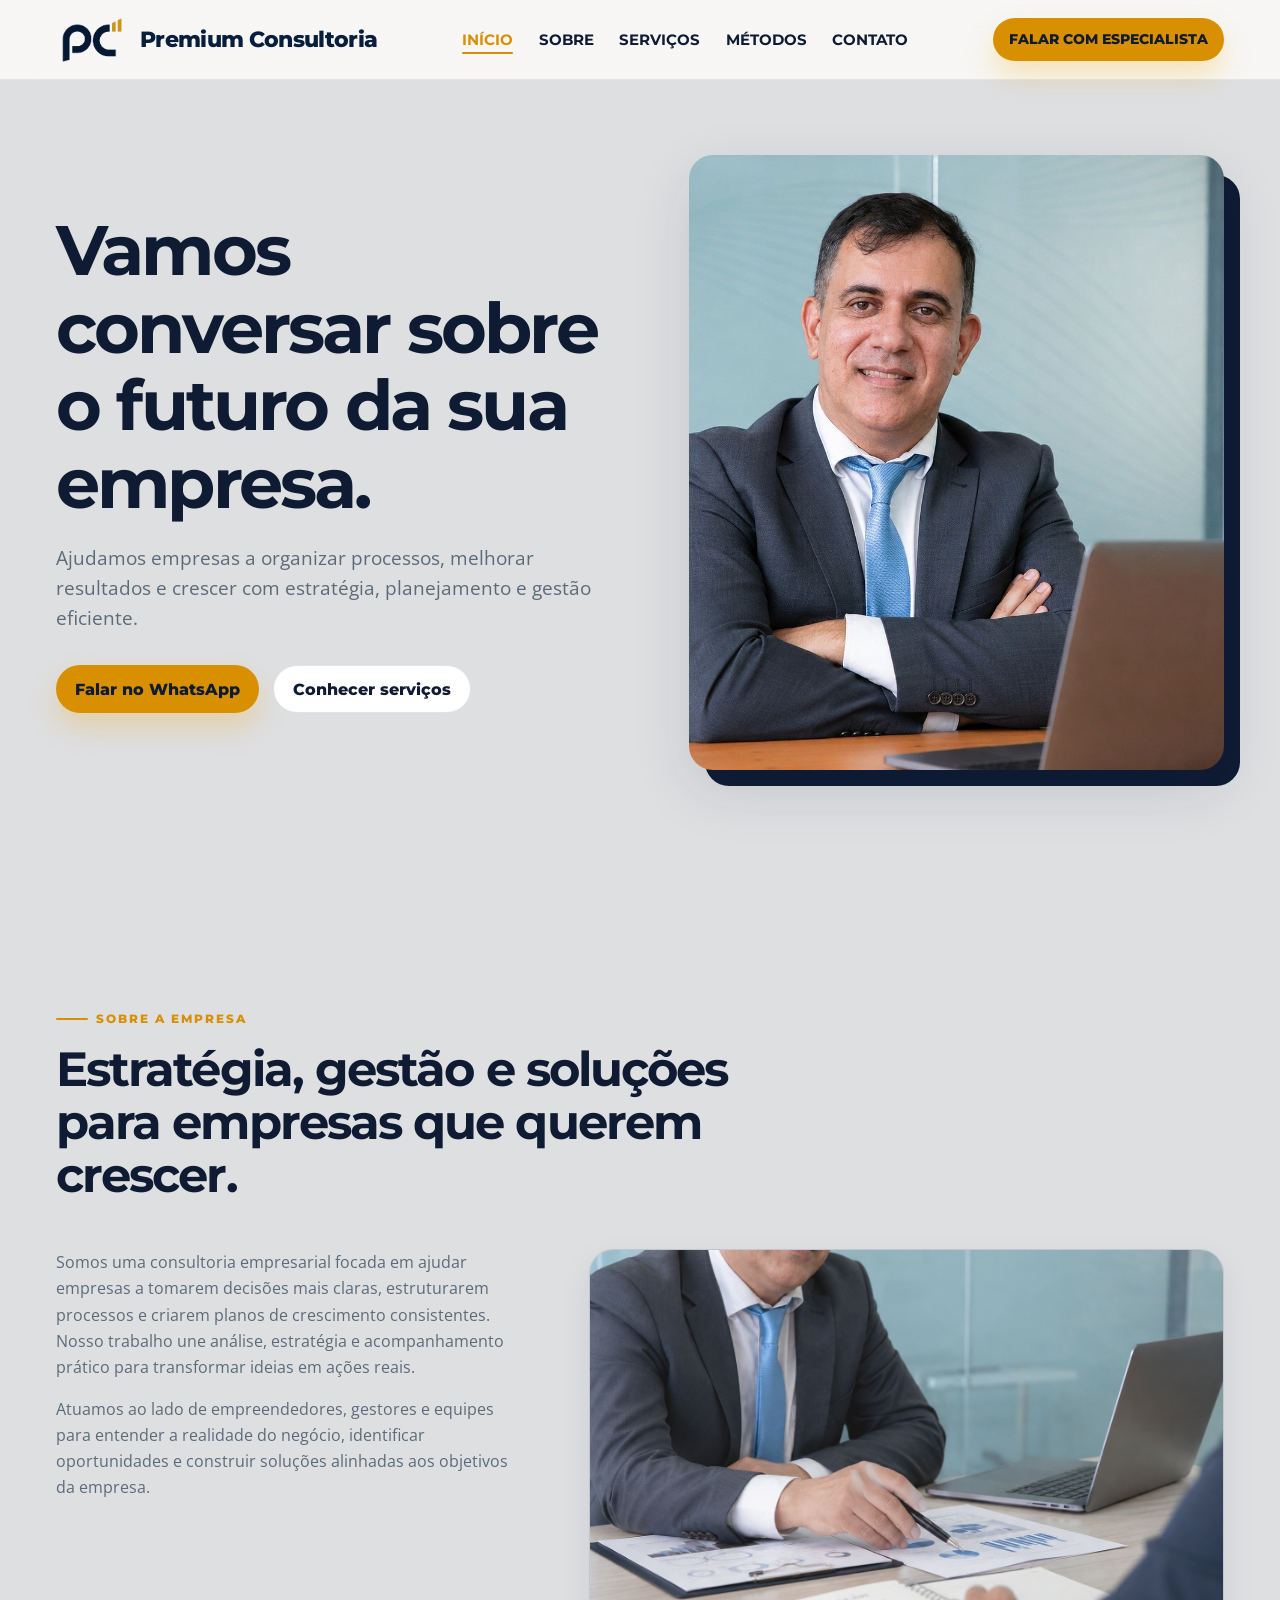
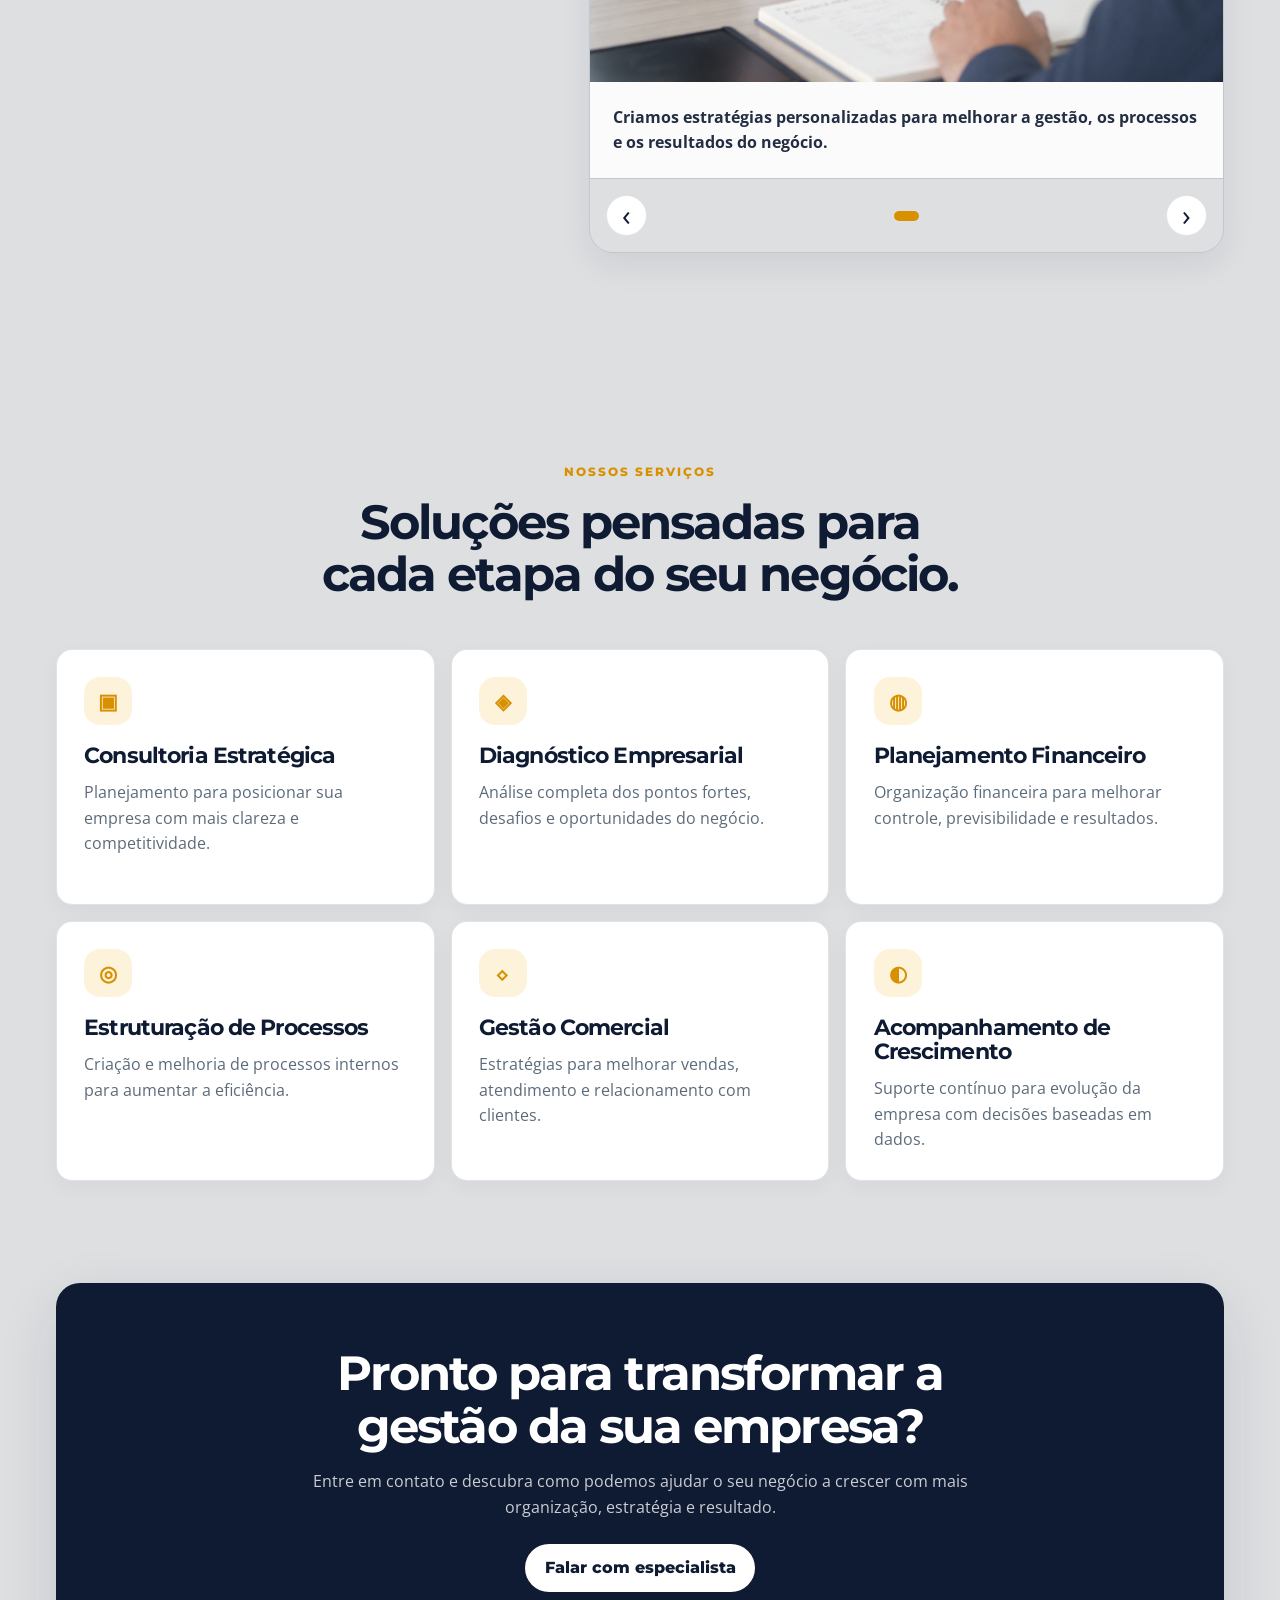
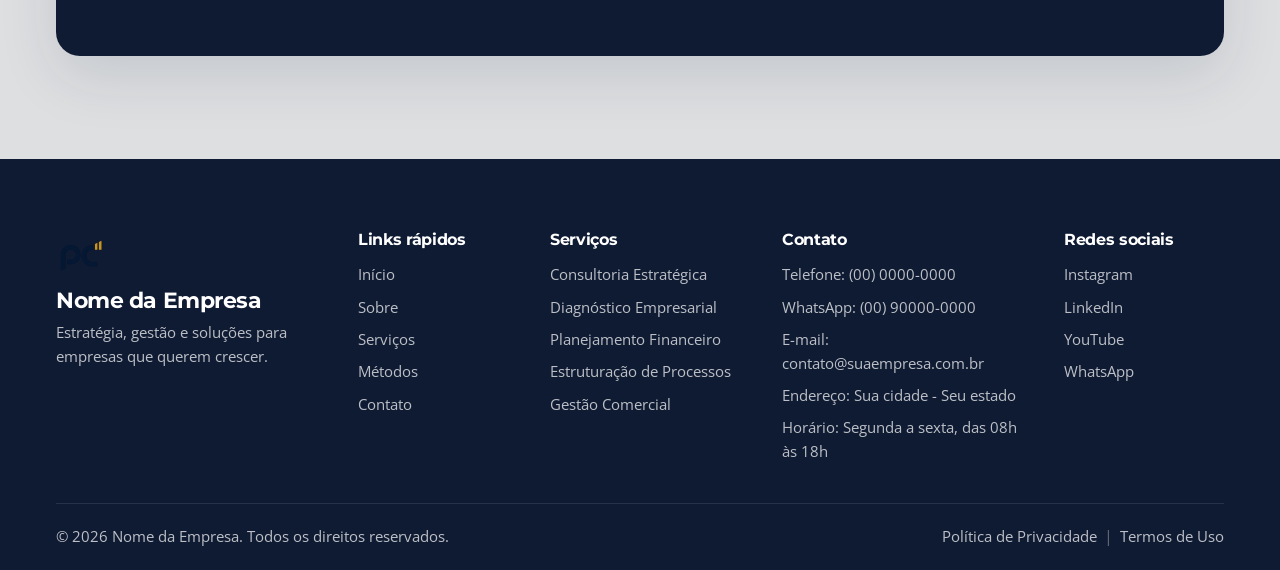
==== consultoria-site/index.html @ d13cefd6 "Primeiro commit" ====
<!DOCTYPE html>
<html lang="pt-BR">
<head>
  <meta charset="UTF-8" />
  <meta name="viewport" content="width=device-width, initial-scale=1.0" />
  <meta name="description" content="Consultoria empresarial para organizar processos, melhorar resultados e crescer com estratégia." />

 <!-- LOGO DA ABA DO NAVEGADOR -->
  <link rel="icon" type="image/png" href="assets/favicon.jpg">

  <title>Premium Consultoria Empresarial</title>

  <!-- GOOGLE FONTS -->
  <link rel="preconnect" href="https://fonts.googleapis.com" />
  <link rel="preconnect" href="https://fonts.gstatic.com" crossorigin />
  <link href="https://fonts.googleapis.com/css2?family=Montserrat:wght@500;600;700;800&family=Open+Sans:wght@400;500;600;700&display=swap" rel="stylesheet">

  <!-- AQUI O SITE CARREGA O ARQUIVO CSS PRINCIPAL -->
  <link rel="stylesheet" href="css/style.css">
</head>
<body>

  <!-- =========================
       CABEÇALHO DO SITE
  ========================= -->
  <header class="header" id="topo">
    <div class="container header__content">
      <a href="index.html#inicio" class="brand" aria-label="Voltar para o início">
        <!-- AQUI VOCÊ SUBSTITUI assets/logo.png PELA SUA LOGO -->
        <img src="assets/logo.png" alt="Logo da empresa" class="brand__logo" />

        <span class="brand__text">
          <!-- NOME DA EMPRESA -->
          <strong>Premium Consultoria</strong>
        </span>
      </a>

      <button class="menu-toggle" type="button" aria-label="Abrir menu" aria-expanded="false" aria-controls="main-menu">
        <span></span>
        <span></span>
        <span></span>
      </button>

      <nav class="nav" id="main-menu" aria-label="Menu principal">
        <ul class="nav__list">
          <li><a class="nav__link is-current" href="index.html#inicio">INÍCIO</a></li>
          <li><a class="nav__link" href="index.html#sobre">SOBRE</a></li>
          <li><a class="nav__link" href="index.html#servicos">SERVIÇOS</a></li>
          <li><a class="nav__link" href="metodos.html">MÉTODOS</a></li>
          <li><a class="nav__link" href="contato.html">CONTATO</a></li>
        </ul>
      </nav>

      <a href="#" class="btn btn--primary header__button js-whatsapp" target="_blank" rel="noopener">
        FALAR COM ESPECIALISTA
      </a>
    </div>
  </header>

  <main>
    <!-- =========================
         SEÇÃO INICIAL / HERO
    ========================= -->
    <section class="hero section" id="inicio">
      <div class="container hero__grid">
        <div class="hero__content reveal">

          <!-- ATEXTO PRINCIPAL DA PÁGINA -->
          <h1>Vamos conversar sobre o futuro da sua empresa.</h1>

          <!-- DESCRIÇÃO DO HERO -->
          <p>
            Ajudamos empresas a organizar processos, melhorar resultados e crescer com estratégia,
            planejamento e gestão eficiente.
          </p>

          <div class="hero__actions">
            <a href="#" class="btn btn--primary js-whatsapp" target="_blank" rel="noopener">Falar no WhatsApp</a>
            <a href="#servicos" class="btn btn--secondary">Conhecer serviços</a>
          </div>
        </div>

        <div class="hero__image-wrap reveal">
          <img src="assets/hero.jpg" alt="Imagem principal da empresa" class="hero__image" />
          </div>
        </div>
      </div>
    </section>

    <!-- =========================
         SEÇÃO SOBRE
         Textos sobre a empresa e imagens do carrossel
    ========================= -->
    <section class="about section" id="sobre">
      <div class="container">
        <div class="section-heading reveal">
          <span class="eyebrow">SOBRE A EMPRESA</span>
          <h2>Estratégia, gestão e soluções para empresas que querem crescer.</h2>
        </div>

        <div class="about__grid">
          <div class="about__text reveal">
            <!-- TEXTO SOBRE A EMPRESA -->
            <p>
              Somos uma consultoria empresarial focada em ajudar empresas a tomarem decisões mais
              claras, estruturarem processos e criarem planos de crescimento consistentes. Nosso
              trabalho une análise, estratégia e acompanhamento prático para transformar ideias em
              ações reais.
            </p>
            <p>
              Atuamos ao lado de empreendedores, gestores e equipes para entender a realidade do
              negócio, identificar oportunidades e construir soluções alinhadas aos objetivos da empresa.
            </p>
          </div>

          <div class="carousel reveal" aria-label="Carrossel sobre a empresa">
            <div class="carousel__viewport">
              <!-- IMAGENS E TEXTOS DOS SLIDES -->
              <div class="carousel__slide is-active">
                <img src="assets/sobre1.jpg" alt="Análise empresarial e diagnóstico" />
                <p>Analisamos o cenário atual da sua empresa para identificar gargalos, oportunidades e pontos de melhoria.</p>
              </div>

              <div class="carousel__slide">
                <img src="assets/sobre2.jpg" alt="Planejamento estratégico empresarial" />
                <p>Criamos estratégias personalizadas para melhorar a gestão, os processos e os resultados do negócio.</p>
              </div>

              <div class="carousel__slide">
                <img src="assets/sobre3.jpg" alt="Acompanhamento de crescimento empresarial" />
                <p>Acompanhamos a evolução da empresa com foco em crescimento sustentável e tomada de decisão inteligente.</p>
              </div>
            </div>

            <div class="carousel__controls">
              <button class="carousel__button" type="button" data-carousel-prev aria-label="Slide anterior">‹</button>
              <div class="carousel__dots" aria-label="Indicadores do carrossel">
                <button class="carousel__dot is-active" type="button" data-carousel-dot="0" aria-label="Ir para slide 1"></button>
                <button class="carousel__dot" type="button" data-carousel-dot="1" aria-label="Ir para slide 2"></button>
                <button class="carousel__dot" type="button" data-carousel-dot="2" aria-label="Ir para slide 3"></button>
              </div>
              <button class="carousel__button" type="button" data-carousel-next aria-label="Próximo slide">›</button>
            </div>
          </div>
        </div>
      </div>
    </section>

    <!-- =========================
         SEÇÃO SERVIÇOS
         Cards, títulos, descrições e ícones dos serviços :P
    ========================= -->
    <section class="services section" id="servicos">
      <div class="container">
        <div class="section-heading section-heading--center reveal">
          <span class="eyebrow">NOSSOS SERVIÇOS</span>
          <h2>Soluções pensadas para cada etapa do seu negócio.</h2>
        </div>

        <div class="services__grid">
          <article class="service-card reveal">
            <!-- AQUI VOCÊ TROCA O ÍCONE DO CARD -->
            <span class="service-card__icon">▣</span>
            <h3>Consultoria Estratégica</h3>
            <p>Planejamento para posicionar sua empresa com mais clareza e competitividade.</p>
          </article>

          <article class="service-card reveal">
            <span class="service-card__icon">◈</span>
            <h3>Diagnóstico Empresarial</h3>
            <p>Análise completa dos pontos fortes, desafios e oportunidades do negócio.</p>
          </article>

          <article class="service-card reveal">
            <span class="service-card__icon">◍</span>
            <h3>Planejamento Financeiro</h3>
            <p>Organização financeira para melhorar controle, previsibilidade e resultados.</p>
          </article>

          <article class="service-card reveal">
            <span class="service-card__icon">◎</span>
            <h3>Estruturação de Processos</h3>
            <p>Criação e melhoria de processos internos para aumentar a eficiência.</p>
          </article>

          <article class="service-card reveal">
            <span class="service-card__icon">◇</span>
            <h3>Gestão Comercial</h3>
            <p>Estratégias para melhorar vendas, atendimento e relacionamento com clientes.</p>
          </article>

          <article class="service-card reveal">
            <span class="service-card__icon">◐</span>
            <h3>Acompanhamento de Crescimento</h3>
            <p>Suporte contínuo para evolução da empresa com decisões baseadas em dados.</p>
          </article>
        </div>
      </div>
    </section>

    <!-- =========================
         CHAMADA PARA AÇÃO
         Texto final e botão de contato
    ========================= -->
    <section class="cta section reveal">
      <div class="container cta__box">
        <!-- AQUI VOCÊ ALTERA A CHAMADA FINAL -->
        <h2>Pronto para transformar a gestão da sua empresa?</h2>
        <p>
          Entre em contato e descubra como podemos ajudar o seu negócio a crescer com mais
          organização, estratégia e resultado.
        </p>
        <a href="#" class="btn btn--light js-whatsapp" target="_blank" rel="noopener">Falar com especialista</a>
      </div>
    </section>
  </main>

  <!-- =========================
       RODAPÉ
  ========================= -->
  <footer class="footer">
    <div class="container footer__grid">
      <div class="footer__col footer__brand">
        <!-- AQUI VOCÊ SUBSTITUI assets/logo.png PELA SUA LOGO -->
        <img src="assets/logo.png" alt="Logo da empresa" />
        <!-- AQUI VOCÊ ALTERA O NOME DA EMPRESA -->
        <h3>Nome da Empresa</h3>
        <p>Estratégia, gestão e soluções para empresas que querem crescer.</p>
      </div>

      <div class="footer__col">
        <h4>Links rápidos</h4>
        <a href="index.html#inicio">Início</a>
        <a href="index.html#sobre">Sobre</a>
        <a href="index.html#servicos">Serviços</a>
        <a href="metodos.html">Métodos</a>
        <a href="contato.html">Contato</a>
      </div>

      <div class="footer__col">
        <h4>Serviços</h4>
        <a href="index.html#servicos">Consultoria Estratégica</a>
        <a href="index.html#servicos">Diagnóstico Empresarial</a>
        <a href="index.html#servicos">Planejamento Financeiro</a>
        <a href="index.html#servicos">Estruturação de Processos</a>
        <a href="index.html#servicos">Gestão Comercial</a>
      </div>

      <div class="footer__col">
        <h4>Contato</h4>
        <!-- DADOS DE CONTATO -->
        <p>Telefone: (00) 0000-0000</p>
        <p>WhatsApp: (00) 90000-0000</p>
        <p>E-mail: contato@suaempresa.com.br</p>
        <p>Endereço: Sua cidade - Seu estado</p>
        <p>Horário: Segunda a sexta, das 08h às 18h</p>
      </div>

      <div class="footer__col">
        <h4>Redes sociais</h4>
        <!-- LINKS DAS REDES SOCIAIS -->
        <a href="#">Instagram</a>
        <a href="#">LinkedIn</a>
        <a href="#">YouTube</a>
        <a href="#" class="js-whatsapp" target="_blank" rel="noopener">WhatsApp</a>
      </div>
    </div>

    <div class="container footer__bottom">
      <p>© 2026 Nome da Empresa. Todos os direitos reservados.</p>
      <div>
        <a href="#">Política de Privacidade</a>
        <span>|</span>
        <a href="#">Termos de Uso</a>
      </div>
    </div>
  </footer>

  <!-- ARQUIVO JAVASCRIPT PRINCIPAL -->
  <script src="js/script.js"></script>
</body>
</html>
---- consultoria-site/css/style.css ----
@import url("https://fonts.googleapis.com/css2?family=Montserrat:wght@500;600;700;800&family=Open+Sans:wght@400;500;600;700&display=swap");

/* COR PRINCIPAL DO SITE */
:root {
  --azul-principal: #0f1b33;
  --azul-profundo: #0f1b33;
  --azul-suave: #1e3a5f;
  --dourado: #d99000;
  --dourado-hover: #d99000;
  --branco: #ffffff;
  --azul-marinho: #1e3a5f;
  --azul-marinho: #1e3a5f; /* cor do fundo de início */
  --texto: #ffffff;
  --texto-suave: #5c6b7a;
  --borda: rgba(7, 31, 61, 0.12);
  --sombra: 0 1.25rem 3.75rem rgba(7, 31, 61, 0.12);
  --sombra-suave: 0 0.75rem 2rem rgba(7, 31, 61, 0.08);
  --raio: 1.5rem;
  --raio-menor: 1rem;
  --container: 73rem;
  --header-altura: 5rem;
}

/* =========================
CONFIGURAÇÕES GERAIS
========================= */
* {
  box-sizing: border-box;
  margin: 0;
  padding: 0;
}

html {
  scroll-behavior: smooth;
  scroll-padding-top: calc(var(--header-altura) + 1rem);
}

body {
  overflow-x: hidden;
  min-height: 100vh;
  background: var(--off-white);
  color: var(--texto);
  font-family: "Open Sans", sans-serif; /* textos e parágrafos */
  line-height: 1.6;
}

img {
  max-width: 100%;
  height: auto;
  display: block;
}

a {
  color: inherit;
  text-decoration: none;
}

button,
input,
textarea {
  font: inherit;
}

button {
  cursor: pointer;
  border: 0;
  background: transparent;
}

/* =========================
FONTES APLICADAS NO SITE
========================= */

/* FONTE DOS TEXTOS, PARÁGRAFOS E FORMULÁRIOS */
body,
p,
li,
input,
textarea,
select,
.contact-card span,
.contact-card a,
.footer p,
.footer a {
  font-family: "Open Sans", sans-serif;
}

/* FONTE DOS TÍTULOS, MENU, BOTÕES E DESTAQUES */
h1,
h2,
h3,
h4,
h5,
h6,
.eyebrow,
.brand__text strong,
.nav__link,
.btn,
.service-card__icon,
.form-group label,
.method-card span,
.contact-card strong,
.footer h3,
.footer h4 {
  font-family: "Montserrat", sans-serif;
}

.container {
  width: min(100% - 2rem, var(--container));
  margin-inline: auto;
}

.section {
  padding-block: clamp(4rem, 8vw, 7rem);
}

.eyebrow {
  display: inline-flex;
  align-items: center;
  gap: 0.5rem;
  color: var(--dourado);
  font-size: 0.78rem;
  font-weight: 800;
  letter-spacing: 0.16em;
  text-transform: uppercase;
}

.eyebrow::before {
  content: "";
  width: 2rem;
  height: 0.125rem;
  border-radius: 999px;
  background: currentColor;
}

h1,
h2,
h3,
h4 {
  color: var(--azul-principal);
  line-height: 1.1;
  letter-spacing: -0.04em;
}

h1 {
  font-size: clamp(2.35rem, 5.5vw, 4.75rem);
}

h2 {
  font-size: clamp(1.8rem, 4vw, 3rem);
}

h3 {
  font-size: clamp(1.15rem, 2vw, 1.35rem);
}

p {
  color: var(--texto-suave);
}

.btn {
  display: inline-flex;
  align-items: center;
  justify-content: center;
  min-height: 3rem;
  padding: 0.85rem 1.2rem;
  border-radius: 999px;
  font-weight: 800;
  line-height: 1.1;
  text-align: center;
  transition: transform 0.25s ease, box-shadow 0.25s ease, background 0.25s ease, color 0.25s ease, border-color 0.25s ease;
}

.btn:hover {
  transform: translateY(-0.15rem);
}

.btn--primary {
  background: var(--dourado);
  color: var(--azul-principal);
  box-shadow: 0 0.9rem 1.75rem rgba(242, 169, 0, 0.25);
}

.btn--primary:hover {
  background: var(--dourado-hover);
  box-shadow: 0 1rem 2rem rgba(242, 169, 0, 0.32);
}

.btn--secondary {
  border: 1px solid var(--borda);
  background: var(--branco);
  color: var(--azul-principal);
}

.btn--secondary:hover {
  border-color: rgba(242, 169, 0, 0.55);
  color: var(--azul-principal);
  box-shadow: var(--sombra-suave);
}

.btn--light {
  background: var(--branco);
  color: var(--azul-principal);
}

.btn--light:hover {
  background: var(--dourado);
}

.btn--full {
  width: 100%;
}

.section-heading {
  max-width: 42rem;
  margin-bottom: clamp(2rem, 5vw, 3rem);
}

.section-heading .eyebrow {
  margin-bottom: 0.85rem;
}

.section-heading--center {
  margin-inline: auto;
  text-align: center;
}

.section-heading--center .eyebrow::before {
  display: none;
}

.reveal {
  opacity: 0;
  transform: translateY(1.5rem);
  transition: opacity 0.7s ease, transform 0.7s ease;
}

.reveal.is-visible {
  opacity: 1;
  transform: translateY(0);
}

/* =========================
CABEÇALHO
========================= */
.header {
  position: fixed;
  inset: 0 0 auto 0;
  z-index: 1000;
  height: var(--header-altura);
  background: rgba(251, 250, 247, 0.88);
  border-bottom: 1px solid rgba(7, 31, 61, 0.08);
  backdrop-filter: blur(1rem);
}

.header__content {
  height: 100%;
  display: flex;
  align-items: center;
  justify-content: space-between;
  gap: 1rem;
}

.brand {
  display: inline-flex;
  align-items: center;
  gap: 0.75rem;
  min-width: 0;
}

.brand__logo {
  width: 4.5rem;
  height: 4.5rem;
  object-fit: contain;
  border-radius: 0.85rem;
}

.brand__text {
  display: grid;
  min-width: 0;
}

.brand__text strong {
    font-size: 1.4rem; /* tamanho do nome */
  color: #071f3d; /* cor do nome */
  font-family: "Montserrat", sans-serif; /* fonte do nome */
  font-weight: 800; /* grossura da letra */
  letter-spacing: -0.03em; /* espaço entre letras */
}

.nav__list {
  display: flex;
  align-items: center;
  gap: clamp(0.8rem, 2vw, 1.6rem);
  list-style: none;
}

.nav__link {
  position: relative;
  color: var(--azul-principal);
  font-size: 0.92rem;
  font-weight: 700;
  transition: color 0.25s ease;
}

.nav__link::after {
  content: "";
  position: absolute;
  left: 0;
  bottom: -0.35rem;
  width: 0;
  height: 0.125rem;
  border-radius: 999px;
  background: var(--dourado);
  transition: width 0.25s ease;
}

.nav__link:hover,
.nav__link.is-current {
  color: var(--dourado-hover);
}

.nav__link:hover::after,
.nav__link.is-current::after {
  width: 100%;
}

.header__button {
  min-height: 2.7rem;
  padding-inline: 1rem;
  font-size: 0.88rem;
  white-space: nowrap;
}

.menu-toggle {
  display: none;
  width: 2.75rem;
  height: 2.75rem;
  flex: 0 0 auto;
  align-items: center;
  justify-content: center;
  flex-direction: column;
  gap: 0.32rem;
  border: 1px solid var(--borda);
  border-radius: 0.9rem;
  background: var(--branco);
}

.menu-toggle span {
  width: 1.25rem;
  height: 0.125rem;
  border-radius: 999px;
  background: var(--azul-principal);
  transition: transform 0.25s ease, opacity 0.25s ease;
}

.menu-toggle.is-open span:nth-child(1) {
  transform: translateY(0.45rem) rotate(45deg);
}

.menu-toggle.is-open span:nth-child(2) {
  opacity: 0;
}

.menu-toggle.is-open span:nth-child(3) {
  transform: translateY(-0.45rem) rotate(-45deg);
}

/* =========================
HERO
========================= */
.hero {
  min-height: 100vh;
  display: flex;
  align-items: center;
  padding-top: calc(var(--header-altura) + 3rem);
  background: linear-gradient(135deg, var(--off-white) 0%, var(--cinza-claro) 100%);
}

.hero__grid {
  display: grid;
  grid-template-columns: minmax(0, 1.02fr) minmax(18rem, 0.98fr);
  align-items: center;
  gap: clamp(2.2rem, 6vw, 5rem);
}

.hero__content .eyebrow {
  margin-bottom: 1rem;
}

.hero__content p {
  max-width: 38rem;
  margin-top: 1.3rem;
  font-size: clamp(1rem, 1.8vw, 1.18rem);
}

.hero__actions {
  display: flex;
  flex-wrap: wrap;
  gap: 0.85rem;
  margin-top: 2rem;
}

.hero__image-wrap {
  position: relative;
}

.hero__image-wrap::before {
  content: "";
  position: absolute;
  inset: 1.25rem -1rem -1rem 1rem;
  z-index: 0;
  border-radius: var(--raio);
  background: var(--azul-principal);
}

.hero__image {
  position: relative;
  z-index: 1;
  width: 100%;
  aspect-ratio: 4 / 4.6;
  object-fit: cover;
  border-radius: var(--raio);
  box-shadow: var(--sombra);
}

.hero__card {
  position: absolute;
  right: clamp(0.7rem, 2vw, 1.5rem);
  bottom: clamp(0.7rem, 2vw, 1.5rem);
  z-index: 2;
  width: min(17rem, calc(100% - 2rem));
  padding: 1rem;
  border: 1px solid rgba(255, 255, 255, 0.45);
  border-radius: 1.1rem;
  background: rgba(255, 255, 255, 0.9);
  box-shadow: var(--sombra-suave);
  backdrop-filter: blur(1rem);
}

.hero__card strong {
  display: block;
  color: var(--azul-principal);
}

.hero__card span {
  display: block;
  color: var(--texto-suave);
  font-size: 0.9rem;
}

/* =========================
SOBRE
========================= */
.about {
  background: var(--branco);
}

.about__grid {
  display: grid;
  grid-template-columns: minmax(0, 0.85fr) minmax(19rem, 1.15fr);
  align-items: start;
  gap: clamp(2rem, 5vw, 4rem);
}

.about__text {
  display: grid;
  gap: 1rem;
  font-size: 1.02rem;
}

.carousel {
  overflow: hidden;
  border: 1px solid var(--borda);
  border-radius: var(--raio);
  background: var(--off-white);
  box-shadow: var(--sombra-suave);
}

.carousel__viewport {
  position: relative;
  min-height: clamp(25rem, 48vw, 33rem);
}

.carousel__slide {
  position: absolute;
  inset: 0;
  display: grid;
  grid-template-rows: 1fr auto;
  opacity: 0;
  pointer-events: none;
  transform: scale(1.02);
  transition: opacity 0.9s ease-in-out, transform 0.9s ease-in-out;
}

.carousel__slide.is-active {
   opacity: 0.9;
  pointer-events: auto;
  transform: scale(1);
}

.carousel__slide img {
  width: 100%;
  height: 100%;
  min-height: 20rem;
  object-fit: cover;
}

.carousel__slide p {
  padding: clamp(1rem, 3vw, 1.4rem);
  background: var(--branco);
  color: var(--azul-principal);
  font-weight: 700;
}

.carousel__controls {
  display: flex;
  align-items: center;
  justify-content: space-between;
  gap: 1rem;
  padding: 1rem;
  border-top: 1px solid var(--borda);
}

.carousel__button {
  width: 2.55rem;
  height: 2.55rem;
  display: inline-flex;
  align-items: center;
  justify-content: center;
  border: 1px solid var(--borda);
  border-radius: 999px;
  background: var(--branco);
  color: var(--azul-principal);
  font-size: 1.8rem;
  line-height: 1;
  transition: background 0.25s ease, color 0.25s ease, transform 0.25s ease;
}

.carousel__button:hover {
  transform: translateY(-0.12rem);
  background: var(--azul-principal);
  color: var(--branco);
}

.carousel__dots {
  display: flex;
  align-items: center;
  justify-content: center;
  gap: 0.5rem;
}

.carousel__dot {
  width: 0.65rem;
  height: 0.65rem;
  border-radius: 999px;
  background: var(--cinza-medio);
  transition: width 0.25s ease, background 0.25s ease;
}

.carousel__dot.is-active {
  width: 1.6rem;
  background: var(--dourado);
}

/* =========================
SERVIÇOS
========================= */
.services {
  background: var(--cinza-claro);
}

.services__grid {
  display: grid;
  grid-template-columns: repeat(3, minmax(0, 1fr));
  gap: 1rem;
}

.service-card {
  min-height: 16rem;
  padding: clamp(1.25rem, 3vw, 1.7rem);
  border: 1px solid var(--borda);
  border-radius: var(--raio-menor);
  background: var(--branco);
  box-shadow: 0 0.4rem 1.4rem rgba(7, 31, 61, 0.04);
  transition: transform 0.25s ease, box-shadow 0.25s ease, border-color 0.25s ease;
}

.service-card:hover {
  transform: translateY(-0.35rem);
  border-color: rgba(242, 169, 0, 0.5);
  box-shadow: var(--sombra-suave);
}

.service-card__icon {
  width: 3rem;
  height: 3rem;
  display: inline-flex;
  align-items: center;
  justify-content: center;
  margin-bottom: 1.2rem;
  border-radius: 1rem;
  background: rgba(242, 169, 0, 0.14);
  color: var(--dourado-hover);
  font-size: 1.3rem;
  font-weight: 800;
}

.service-card h3 {
  margin-bottom: 0.75rem;
}


/* =========================
CHAMADA PARA AÇÃO
========================= */
.cta {
  background: var(--branco);
  padding-top: 0;
}

.cta__box {
  display: grid;
  justify-items: center;
  gap: 1rem;
  padding: clamp(2rem, 5vw, 4rem);
  border-radius: var(--raio);
  background: linear-gradient(135deg, var(--azul-principal), var(--azul-profundo));
  text-align: center;
  box-shadow: var(--sombra);
}

.cta__box h2 {
  max-width: 48rem;
  color: var(--branco);
}

.cta__box p {
  max-width: 46rem;
  color: rgba(255, 255, 255, 0.78);
}

.cta__box .btn {
  margin-top: 0.5rem;
}

/* =========================
PÁGINA MÉTODOS
========================= */
.page-hero {
  padding-top: calc(var(--header-altura) + 4rem);
  padding-bottom: clamp(3rem, 6vw, 5rem);
  background:
    radial-gradient(circle at 20% 20%, rgba(242, 169, 0, 0.14), transparent 24rem),
    linear-gradient(135deg, var(--off-white), var(--cinza-claro));
}

.page-hero__content {
  max-width: 54rem;
  text-align: center;
  margin-inline: auto;
}

.page-hero__content .eyebrow {
  margin-bottom: 1rem;
}

.page-hero__content .eyebrow::before {
  display: none;
}

.page-hero__content p {
  max-width: 43rem;
  margin: 1.15rem auto 0;
  font-size: clamp(1rem, 1.6vw, 1.15rem);
}

.method {
  background: var(--branco);
}

.method__timeline {
  position: relative;
  display: grid;
  gap: 1rem;
  max-width: 58rem;
  margin-inline: auto;
}

.method__timeline::before {
  content: "";
  position: absolute;
  top: 1rem;
  bottom: 1rem;
  left: 2.15rem;
  width: 0.125rem;
  background: var(--cinza-medio);
}

.method-card {
  position: relative;
  display: grid;
  grid-template-columns: 4.3rem minmax(0, 1fr);
  gap: 1.1rem;
  padding: 1.35rem;
  border: 1px solid var(--borda);
  border-radius: var(--raio-menor);
  background: var(--off-white);
  box-shadow: 0 0.4rem 1.4rem rgba(7, 31, 61, 0.04);
}

.method-card span {
  position: relative;
  z-index: 1;
  width: 3.1rem;
  height: 3.1rem;
  display: inline-flex;
  align-items: center;
  justify-content: center;
  border-radius: 50%;
  background: var(--azul-principal);
  color: var(--dourado);
  font-weight: 800;
}

.method-card h2 {
  margin-bottom: 0.4rem;
  font-size: clamp(1.15rem, 2.2vw, 1.55rem);
}

.method__cta {
  display: flex;
  justify-content: center;
  margin-top: 2rem;
}

/* =========================
PÁGINA CONTATO
========================= */
.contact {
  background: var(--branco);
}

.contact__grid {
  display: grid;
  grid-template-columns: minmax(0, 1.08fr) minmax(18rem, 0.92fr);
  gap: clamp(1.5rem, 4vw, 3rem);
  align-items: start;
}

.contact__form-area,
.contact__info {
  border: 1px solid var(--borda);
  border-radius: var(--raio);
  background: var(--off-white);
  box-shadow: var(--sombra-suave);
}

.contact__form-area {
  padding: clamp(1.25rem, 3vw, 2rem);
}

.contact__info {
  padding: clamp(1.25rem, 3vw, 2rem);
  background: var(--azul-principal);
}

.contact__form-area h2,
.contact__info h2 {
  margin-bottom: 0.6rem;
  font-size: clamp(1.5rem, 3vw, 2rem);
}

.contact__info h2,
.contact__info p {
  color: var(--branco);
}

.contact__info > p {
  opacity: 0.78;
}

.contact-form {
  display: grid;
  grid-template-columns: repeat(2, minmax(0, 1fr));
  gap: 1rem;
  margin-top: 1.5rem;
}

.form-group {
  display: grid;
  gap: 0.45rem;
}

.form-group:nth-child(5),
.form-group:nth-child(6) {
  grid-column: 1 / -1;
}

.form-group label {
  color: var(--azul-principal);
  font-size: 0.9rem;
  font-weight: 800;
}

.form-group input,
.form-group textarea {
  width: 100%;
  border: 1px solid var(--borda);
  border-radius: 0.9rem;
  background: var(--branco);
  color: var(--texto);
  outline: 0;
  padding: 0.9rem 1rem;
  transition: border-color 0.25s ease, box-shadow 0.25s ease;
}

.form-group textarea {
  resize: vertical;
  min-height: 9rem;
}

.form-group input:focus,
.form-group textarea:focus {
  border-color: var(--dourado);
  box-shadow: 0 0 0 0.2rem rgba(242, 169, 0, 0.16);
}

.contact-form .btn {
  grid-column: 1 / -1;
  border: 0;
}

.contact-cards {
  display: grid;
  gap: 0.75rem;
  margin-top: 1.5rem;
}

.contact-card {
  display: grid;
  gap: 0.2rem;
  padding: 1rem;
  border: 1px solid rgba(255, 255, 255, 0.12);
  border-radius: 1rem;
  background: rgba(255, 255, 255, 0.06);
}

.contact-card strong {
  color: var(--dourado);
}

.contact-card span,
.contact-card a {
  color: rgba(255, 255, 255, 0.82);
  overflow-wrap: anywhere;
}

.contact__buttons {
  display: flex;
  flex-wrap: wrap;
  gap: 0.75rem;
  margin-top: 1.5rem;
}

.contact__buttons .btn--secondary {
  background: rgba(255, 255, 255, 0.08);
  color: var(--branco);
  border-color: rgba(255, 255, 255, 0.18);
}

.contact__buttons .btn--secondary:hover {
  background: var(--branco);
  color: var(--azul-principal);
}

/* =========================
RODAPÉ
========================= */
.footer {
  background: var(--azul-profundo);
  color: var(--branco);
  padding-top: clamp(3rem, 6vw, 4.5rem);
}

.footer__grid {
  display: grid;
  grid-template-columns: 1.35fr 0.8fr 1fr 1.25fr 0.8fr;
  gap: clamp(1.2rem, 3vw, 2rem);
}

.footer__col {
  display: grid;
  align-content: start;
  gap: 0.55rem;
}

.footer__brand img {
  width: 3.1rem;
  height: 3.1rem;
  object-fit: contain;
  border-radius: 0.85rem;
}

.footer h3,
.footer h4 {
  color: var(--branco);
  letter-spacing: -0.02em;
}

.footer h4 {
  margin-bottom: 0.4rem;
  font-size: 1rem;
}

.footer p,
.footer a {
  color: rgba(255, 255, 255, 0.72);
  font-size: 0.92rem;
}

.footer a {
  transition: color 0.25s ease, transform 0.25s ease;
}

.footer a:hover {
  color: var(--dourado);
  transform: translateX(0.15rem);
}

.footer__bottom {
  display: flex;
  align-items: center;
  justify-content: space-between;
  flex-wrap: wrap;
  gap: 1rem;
  margin-top: 2.5rem;
  padding-block: 1.25rem;
  border-top: 1px solid rgba(255, 255, 255, 0.1);
}

.footer__bottom div {
  display: flex;
  align-items: center;
  flex-wrap: wrap;
  gap: 0.45rem;
}

.footer__bottom span {
  color: rgba(255, 255, 255, 0.35);
}

/* =========================
RESPONSIVO / CELULAR
Ajustes para telas menores
========================= */

/* AJUSTAR O SITE PARA TELAS GRANDES */
@media (min-width: 1440px) {
  :root {
    --container: 78rem;
  }

  .hero__grid {
    gap: 6rem;
  }
}

/* AJUSTAR O SITE PARA NOTEBOOKS */
@media (max-width: 1200px) {
  :root {
    --container: 68rem;
  }

  .header__button {
    padding-inline: 0.9rem;
  }

  .services__grid {
    grid-template-columns: repeat(2, minmax(0, 1fr));
  }

  .footer__grid {
    grid-template-columns: repeat(3, minmax(0, 1fr));
  }
}

/* AJUSTAR O SITE PARA TABLETS */
@media (max-width: 992px) {
  :root {
    --header-altura: 4.75rem;
  }

  .header__button {
    display: none;
  }

  .menu-toggle {
    display: inline-flex;
  }

  .nav {
    position: fixed;
    top: var(--header-altura);
    left: 1rem;
    right: 1rem;
    display: none;
    border: 1px solid var(--borda);
    border-radius: 1.2rem;
    background: rgba(255, 255, 255, 0.97);
    box-shadow: var(--sombra);
    padding: 1rem;
  }

  .nav.is-open {
    display: block;
  }

  .nav__list {
    display: grid;
    gap: 0.35rem;
  }

  .nav__link {
    display: block;
    padding: 0.9rem 1rem;
    border-radius: 0.8rem;
  }

  .nav__link:hover,
  .nav__link.is-current {
    background: var(--cinza-claro);
  }

  .nav__link::after {
    display: none;
  }

  .hero {
    min-height: auto;
  }

  .hero__grid,
  .about__grid,
  .contact__grid {
    grid-template-columns: 1fr;
  }

  .hero__image {
    max-height: 35rem;
  }

  .about__text {
    max-width: 46rem;
  }

  .footer__grid {
    grid-template-columns: repeat(2, minmax(0, 1fr));
  }
}

/* AJUSTAR O SITE PARA CELULAR */
@media (max-width: 768px) {
  .container {
    width: min(100% - 1.25rem, var(--container));
  }

  .section {
    padding-block: 3.5rem;
  }

  .brand__logo {
    width: 2.45rem;
    height: 2.45rem;
  }

  .brand__text small {
    display: none;
  }

  /* AJUSTAR O TAMANHO DO NOME DA EMPRESA NO CELULAR */
  .brand__text strong {
    font-size: 1rem;
    line-height: 1.1;
  }

  .hero {
    padding-top: calc(var(--header-altura) + 2rem);
  }

  .hero__actions,
  .contact__buttons {
    width: 100%;
  }

  .hero__actions .btn,
  .contact__buttons .btn,
  .method__cta .btn {
    width: 100%;
  }

  .hero__image-wrap::before {
    inset: 0.8rem -0.35rem -0.35rem 0.35rem;
  }

  .hero__card {
    position: relative;
    right: auto;
    bottom: auto;
    width: 100%;
    margin-top: 0.85rem;
  }

  .carousel__viewport {
    min-height: 27rem;
  }

  .services__grid {
    grid-template-columns: 1fr;
  }

  .service-card {
    min-height: auto;
  }

  .method__timeline::before {
    left: 1.75rem;
  }

  .method-card {
    grid-template-columns: 3.5rem minmax(0, 1fr);
    padding: 1rem;
  }

  .method-card span {
    width: 2.75rem;
    height: 2.75rem;
  }

  .contact-form {
    grid-template-columns: 1fr;
  }

  .form-group:nth-child(5),
  .form-group:nth-child(6) {
    grid-column: auto;
  }

  .footer__grid {
    grid-template-columns: 1fr;
  }

  .footer__bottom {
    align-items: flex-start;
    flex-direction: column;
  }
}

/* AJUSTAR O SITE PARA CELULARES PEQUENOS */
@media (max-width: 480px) {
  :root {
    --header-altura: 4.4rem;
  }

  .container {
    width: min(100% - 1rem, var(--container));
  }

  .header__content {
    gap: 0.6rem;
  }

  .brand {
    gap: 0.55rem;
  }

  .brand__logo {
    width: 2.25rem;
    height: 2.25rem;
  }

  .brand__text strong {
    font-size: 0.85rem; /* tamanho do nome em celular pequeno */
    max-width: 10.5rem;
    overflow: hidden;
    text-overflow: ellipsis;
  }

  .menu-toggle {
    width: 2.5rem;
    height: 2.5rem;
  }

  .hero__content p,
  .page-hero__content p {
    font-size: 1rem;
  }

  .btn {
    min-height: 3.15rem;
    width: 100%;
    padding-inline: 1rem;
  }

  .carousel__viewport {
    min-height: 24rem;
  }

  .carousel__slide img {
    min-height: 16.5rem;
  }

  .carousel__controls {
    padding: 0.75rem;
  }

  .contact__form-area,
  .contact__info,
  .cta__box {
    border-radius: 1.1rem;
  }

  .footer p,
  .footer a {
    font-size: 0.9rem;
  }
}

/* AJUSTAR A ANIMAÇÃO PARA QUEM PREFERE MENOS MOVIMENTO */
@media (prefers-reduced-motion: reduce) {
  html {
    scroll-behavior: auto;
  }

  *,
  *::before,
  *::after {
    animation-duration: 0.01ms !important;
    animation-iteration-count: 1 !important;
    transition-duration: 0.01ms !important;
  }

  .reveal {
    opacity: 1;
    transform: none;
  }
}

/* =========================
FUNDO GERAL DO SITE
========================= */

/* COR DO FUNDO DO SITE INTEIRO */
:root {
  --fundo-site: #dedfe1;
}

/* Fundo geral */
body {
  background: var(--fundo-site);
}

/* Fundo das seções da página inicial */
.hero,
.about,
.services,
.cta {
  background: var(--fundo-site);
}

/* Fundo das páginas Métodos e Contato */
.page-hero,
.method,
.contact {
  background: var(--fundo-site);
}
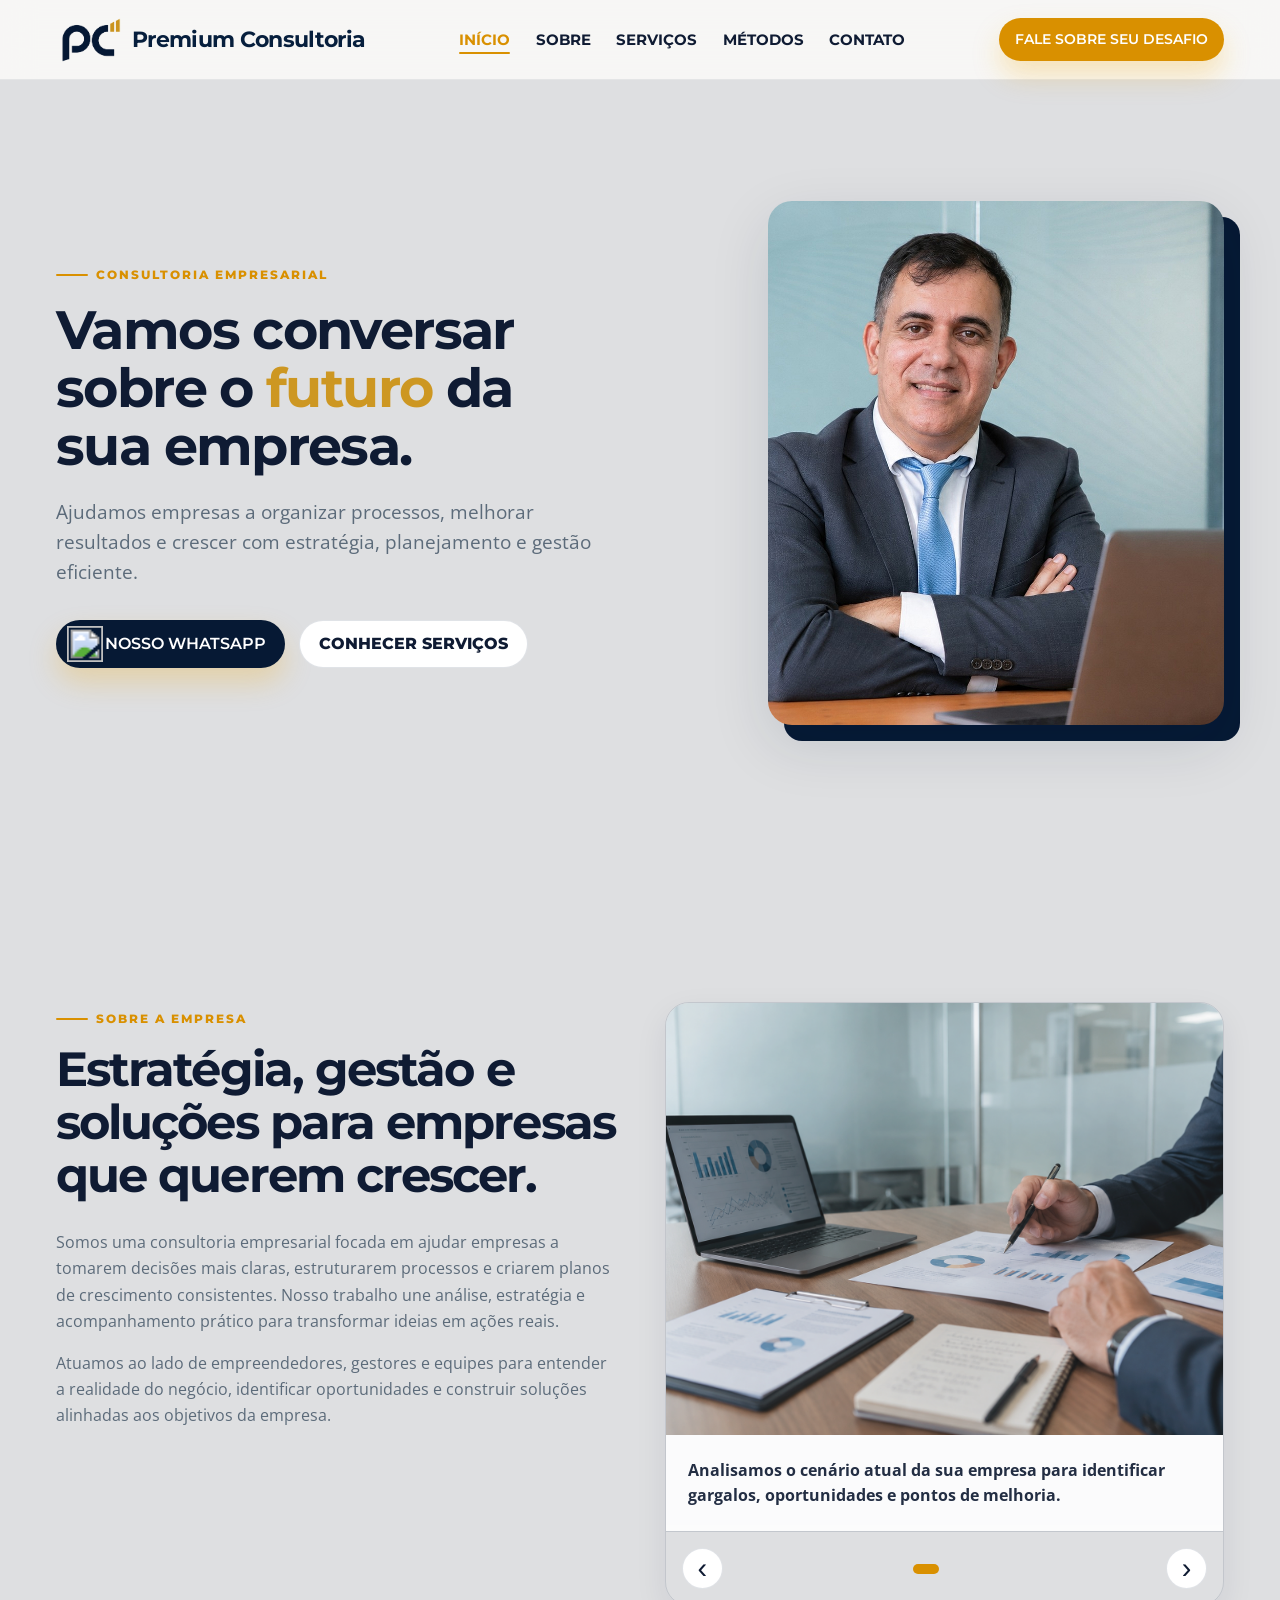
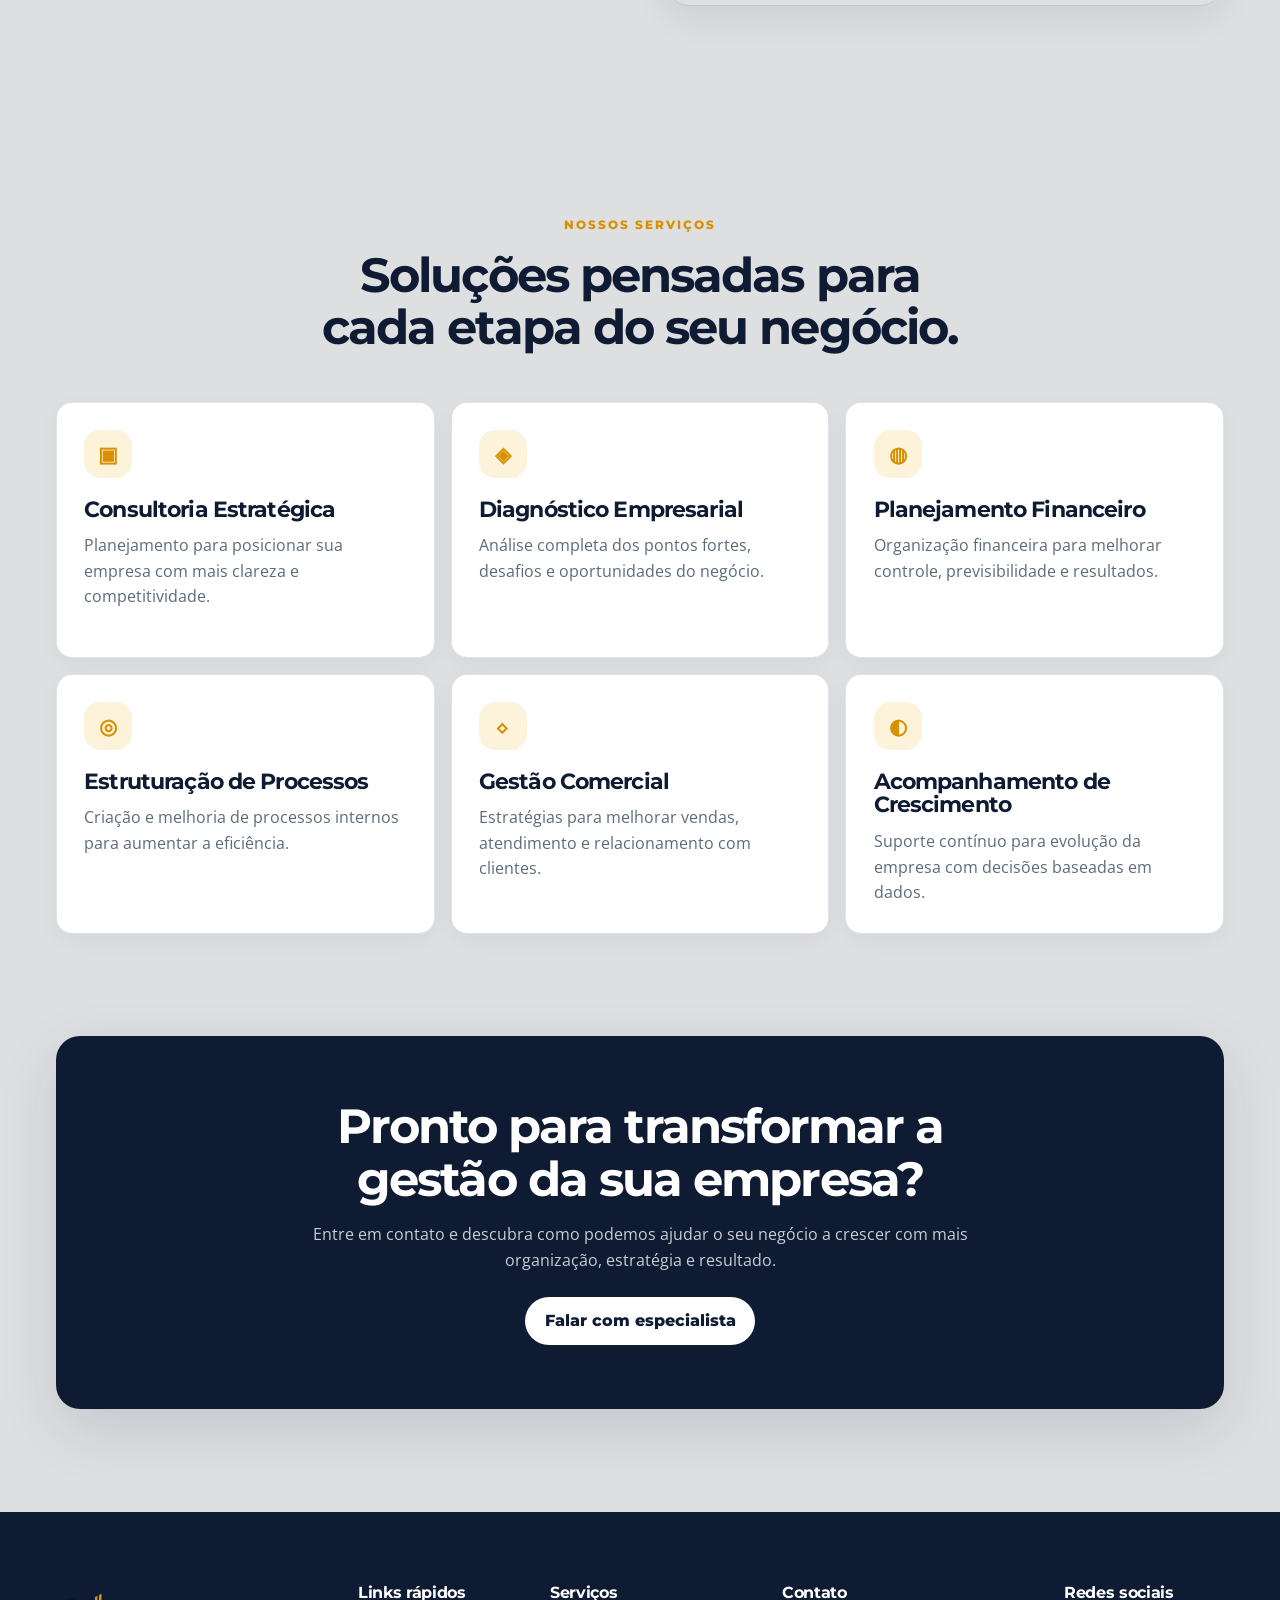
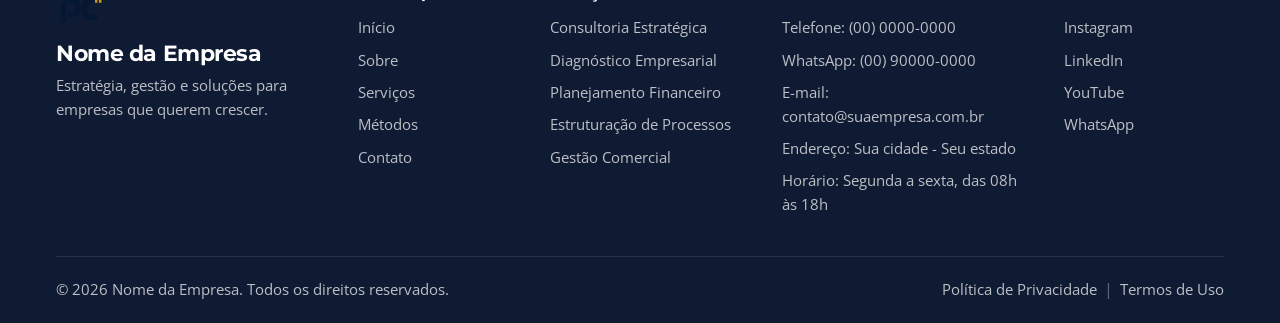
==== commit bf2c860f: "Ajustes no index" ====
--- a/consultoria-site/index.html
+++ b/consultoria-site/index.html
@@ -15,7 +15,7 @@
   <link rel="preconnect" href="https://fonts.gstatic.com" crossorigin />
   <link href="https://fonts.googleapis.com/css2?family=Montserrat:wght@500;600;700;800&family=Open+Sans:wght@400;500;600;700&display=swap" rel="stylesheet">
 
-  <!-- AQUI O SITE CARREGA O ARQUIVO CSS PRINCIPAL -->
+  <!-- ARQUIVO CSS PRINCIPAL -->
   <link rel="stylesheet" href="css/style.css">
 </head>
 <body>
@@ -26,7 +26,6 @@
   <header class="header" id="topo">
     <div class="container header__content">
       <a href="index.html#inicio" class="brand" aria-label="Voltar para o início">
-        <!-- AQUI VOCÊ SUBSTITUI assets/logo.png PELA SUA LOGO -->
         <img src="assets/logo.png" alt="Logo da empresa" class="brand__logo" />
 
         <span class="brand__text">
@@ -51,8 +50,9 @@
         </ul>
       </nav>
 
-      <a href="#" class="btn btn--primary header__button js-whatsapp" target="_blank" rel="noopener">
-        FALAR COM ESPECIALISTA
+         <a href="contato.html" class="btn btn--primary header__button">
+        FALE SOBRE SEU DESAFIO
+       </a>
       </a>
     </div>
   </header>
@@ -61,90 +61,194 @@
     <!-- =========================
          SEÇÃO INICIAL / HERO
     ========================= -->
-    <section class="hero section" id="inicio">
-      <div class="container hero__grid">
-        <div class="hero__content reveal">
-
-          <!-- ATEXTO PRINCIPAL DA PÁGINA -->
-          <h1>Vamos conversar sobre o futuro da sua empresa.</h1>
-
-          <!-- DESCRIÇÃO DO HERO -->
-          <p>
-            Ajudamos empresas a organizar processos, melhorar resultados e crescer com estratégia,
-            planejamento e gestão eficiente.
-          </p>
-
-          <div class="hero__actions">
-            <a href="#" class="btn btn--primary js-whatsapp" target="_blank" rel="noopener">Falar no WhatsApp</a>
-            <a href="#servicos" class="btn btn--secondary">Conhecer serviços</a>
-          </div>
-        </div>
-
-        <div class="hero__image-wrap reveal">
-          <img src="assets/hero.jpg" alt="Imagem principal da empresa" class="hero__image" />
-          </div>
-        </div>
-      </div>
-    </section>
+   <section class="hero section" id="inicio">
+  <div class="container hero__grid">
+
+    <div class="hero__content reveal">
+
+      <span class="eyebrow hero__eyebrow">
+        CONSULTORIA EMPRESARIAL
+      </span>
+
+      <h1>
+        Vamos conversar<br class="desktop-break">
+        sobre o <span class="highlight">futuro</span> da<br class="desktop-break">
+        sua empresa.
+      </h1>
+
+      <p>
+        Ajudamos empresas a organizar processos, melhorar resultados e crescer
+        com estratégia, planejamento e gestão eficiente.
+      </p>
+
+      <div class="hero__actions">
+       <a
+  href="#"
+  class="btn btn--primary btn--whatsapp js-whatsapp"
+  target="_blank"
+  rel="noopener"
+>
+  <img
+    src="assets/whatsapp.png"
+    alt=""
+    class="btn--whatsapp__icon"
+  >
+
+  <span>NOSSO WHATSAPP</span>
+</a>
+
+        <a href="#servicos" class="btn btn--secondary">
+          CONHECER SERVIÇOS
+        </a>
+      </div>
+
+    </div>
+
+    <div class="hero__image-wrap reveal">
+      <img
+        src="assets/hero.jpg"
+        alt="Imagem principal da empresa"
+        class="hero__image"
+      />
+    </div>
+
+  </div>
+</section>
 
     <!-- =========================
          SEÇÃO SOBRE
          Textos sobre a empresa e imagens do carrossel
     ========================= -->
-    <section class="about section" id="sobre">
-      <div class="container">
+<section class="about section" id="sobre">
+  <div class="container">
+
+    <div class="about__grid">
+
+      <!-- LADO ESQUERDO -->
+      <div class="about__content">
+
         <div class="section-heading reveal">
           <span class="eyebrow">SOBRE A EMPRESA</span>
-          <h2>Estratégia, gestão e soluções para empresas que querem crescer.</h2>
-        </div>
-
-        <div class="about__grid">
-          <div class="about__text reveal">
-            <!-- TEXTO SOBRE A EMPRESA -->
+
+          <h2>
+            Estratégia, gestão e soluções para empresas que querem crescer.
+          </h2>
+        </div>
+
+        <div class="about__text reveal">
+          <p>
+            Somos uma consultoria empresarial focada em ajudar empresas a
+            tomarem decisões mais claras, estruturarem processos e criarem
+            planos de crescimento consistentes. Nosso trabalho une análise,
+            estratégia e acompanhamento prático para transformar ideias em
+            ações reais.
+          </p>
+
+          <p>
+            Atuamos ao lado de empreendedores, gestores e equipes para entender
+            a realidade do negócio, identificar oportunidades e construir
+            soluções alinhadas aos objetivos da empresa.
+          </p>
+        </div>
+
+      </div>
+
+      <!-- LADO DIREITO -->
+      <div class="carousel reveal" aria-label="Carrossel sobre a empresa">
+
+        <div class="carousel__viewport">
+
+          <div class="carousel__slide is-active">
+            <img
+              src="assets/sobre1.jpg"
+              alt="Análise empresarial e diagnóstico"
+            >
+
             <p>
-              Somos uma consultoria empresarial focada em ajudar empresas a tomarem decisões mais
-              claras, estruturarem processos e criarem planos de crescimento consistentes. Nosso
-              trabalho une análise, estratégia e acompanhamento prático para transformar ideias em
-              ações reais.
-            </p>
-            <p>
-              Atuamos ao lado de empreendedores, gestores e equipes para entender a realidade do
-              negócio, identificar oportunidades e construir soluções alinhadas aos objetivos da empresa.
+              Analisamos o cenário atual da sua empresa para identificar
+              gargalos, oportunidades e pontos de melhoria.
             </p>
           </div>
 
-          <div class="carousel reveal" aria-label="Carrossel sobre a empresa">
-            <div class="carousel__viewport">
-              <!-- IMAGENS E TEXTOS DOS SLIDES -->
-              <div class="carousel__slide is-active">
-                <img src="assets/sobre1.jpg" alt="Análise empresarial e diagnóstico" />
-                <p>Analisamos o cenário atual da sua empresa para identificar gargalos, oportunidades e pontos de melhoria.</p>
-              </div>
-
-              <div class="carousel__slide">
-                <img src="assets/sobre2.jpg" alt="Planejamento estratégico empresarial" />
-                <p>Criamos estratégias personalizadas para melhorar a gestão, os processos e os resultados do negócio.</p>
-              </div>
-
-              <div class="carousel__slide">
-                <img src="assets/sobre3.jpg" alt="Acompanhamento de crescimento empresarial" />
-                <p>Acompanhamos a evolução da empresa com foco em crescimento sustentável e tomada de decisão inteligente.</p>
-              </div>
-            </div>
-
-            <div class="carousel__controls">
-              <button class="carousel__button" type="button" data-carousel-prev aria-label="Slide anterior">‹</button>
-              <div class="carousel__dots" aria-label="Indicadores do carrossel">
-                <button class="carousel__dot is-active" type="button" data-carousel-dot="0" aria-label="Ir para slide 1"></button>
-                <button class="carousel__dot" type="button" data-carousel-dot="1" aria-label="Ir para slide 2"></button>
-                <button class="carousel__dot" type="button" data-carousel-dot="2" aria-label="Ir para slide 3"></button>
-              </div>
-              <button class="carousel__button" type="button" data-carousel-next aria-label="Próximo slide">›</button>
-            </div>
+          <div class="carousel__slide">
+            <img
+              src="assets/sobre2.jpg"
+              alt="Planejamento estratégico empresarial"
+            >
+
+            <p>
+              Criamos estratégias personalizadas para melhorar a gestão,
+              os processos e os resultados do negócio.
+            </p>
           </div>
-        </div>
-      </div>
-    </section>
+
+          <div class="carousel__slide">
+            <img
+              src="assets/sobre3.jpg"
+              alt="Acompanhamento de crescimento empresarial"
+            >
+
+            <p>
+              Acompanhamos a evolução da empresa com foco em crescimento
+              sustentável e tomada de decisão inteligente.
+            </p>
+          </div>
+
+        </div>
+
+        <div class="carousel__controls">
+
+          <button
+            class="carousel__button"
+            type="button"
+            data-carousel-prev
+            aria-label="Slide anterior"
+          >
+            ‹
+          </button>
+
+          <div class="carousel__dots" aria-label="Indicadores do carrossel">
+
+            <button
+              class="carousel__dot is-active"
+              type="button"
+              data-carousel-dot="0"
+              aria-label="Ir para slide 1"
+            ></button>
+
+            <button
+              class="carousel__dot"
+              type="button"
+              data-carousel-dot="1"
+              aria-label="Ir para slide 2"
+            ></button>
+
+            <button
+              class="carousel__dot"
+              type="button"
+              data-carousel-dot="2"
+              aria-label="Ir para slide 3"
+            ></button>
+
+          </div>
+
+          <button
+            class="carousel__button"
+            type="button"
+            data-carousel-next
+            aria-label="Próximo slide"
+          >
+            ›
+          </button>
+
+        </div>
+
+      </div>
+
+    </div>
+
+  </div>
+</section>
 
     <!-- =========================
          SEÇÃO SERVIÇOS
--- a/consultoria-site/css/style.css
+++ b/consultoria-site/css/style.css
@@ -1,16 +1,12 @@
-
 @import url("https://fonts.googleapis.com/css2?family=Montserrat:wght@500;600;700;800&family=Open+Sans:wght@400;500;600;700&display=swap");
 
 /* COR PRINCIPAL DO SITE */
 :root {
   --azul-principal: #0f1b33;
   --azul-profundo: #0f1b33;
-  --azul-suave: #1e3a5f;
   --dourado: #d99000;
   --dourado-hover: #d99000;
   --branco: #ffffff;
-  --azul-marinho: #1e3a5f;
-  --azul-marinho: #1e3a5f; /* cor do fundo de início */
   --texto: #ffffff;
   --texto-suave: #5c6b7a;
   --borda: rgba(7, 31, 61, 0.12);
@@ -20,6 +16,7 @@
   --raio-menor: 1rem;
   --container: 73rem;
   --header-altura: 5rem;
+  --fundo-site: #dedfe1;
 }
 
 /* =========================
@@ -39,7 +36,7 @@
 body {
   overflow-x: hidden;
   min-height: 100vh;
-  background: var(--off-white);
+  background: var(--fundo-site);
   color: var(--texto);
   font-family: "Open Sans", sans-serif; /* textos e parágrafos */
   line-height: 1.6;
@@ -54,12 +51,6 @@
 a {
   color: inherit;
   text-decoration: none;
-}
-
-button,
-input,
-textarea {
-  font: inherit;
 }
 
 button {
@@ -263,15 +254,15 @@
 }
 
 .brand {
-  display: inline-flex;
-  align-items: center;
-  gap: 0.75rem;
+  display: flex;
+  align-items: center;
+  gap: 6px;
   min-width: 0;
 }
 
 .brand__logo {
-  width: 4.5rem;
-  height: 4.5rem;
+  width: 70px;
+  height: auto;
   object-fit: contain;
   border-radius: 0.85rem;
 }
@@ -285,7 +276,7 @@
     font-size: 1.4rem; /* tamanho do nome */
   color: #071f3d; /* cor do nome */
   font-family: "Montserrat", sans-serif; /* fonte do nome */
-  font-weight: 800; /* grossura da letra */
+  font-weight: 700; /* grossura da letra */
   letter-spacing: -0.03em; /* espaço entre letras */
 }
 
@@ -329,10 +320,14 @@
 .header__button {
   min-height: 2.7rem;
   padding-inline: 1rem;
+  color: #ffffff;
   font-size: 0.88rem;
+  font-weight: 600;
   white-space: nowrap;
 }
-
+.highlight {
+color:#cd9722; /*cor da palavra "futuro"*/
+}
 .menu-toggle {
   display: none;
   width: 2.75rem;
@@ -375,7 +370,7 @@
   display: flex;
   align-items: center;
   padding-top: calc(var(--header-altura) + 3rem);
-  background: linear-gradient(135deg, var(--off-white) 0%, var(--cinza-claro) 100%);
+  background: var(--fundo-site);
 }
 
 .hero__grid {
@@ -454,7 +449,7 @@
 SOBRE
 ========================= */
 .about {
-  background: var(--branco);
+  background: var(--fundo-site);
 }
 
 .about__grid {
@@ -474,7 +469,6 @@
   overflow: hidden;
   border: 1px solid var(--borda);
   border-radius: var(--raio);
-  background: var(--off-white);
   box-shadow: var(--sombra-suave);
 }
 
@@ -555,7 +549,6 @@
   width: 0.65rem;
   height: 0.65rem;
   border-radius: 999px;
-  background: var(--cinza-medio);
   transition: width 0.25s ease, background 0.25s ease;
 }
 
@@ -568,7 +561,7 @@
 SERVIÇOS
 ========================= */
 .services {
-  background: var(--cinza-claro);
+  background: var(--fundo-site);
 }
 
 .services__grid {
@@ -616,7 +609,7 @@
 CHAMADA PARA AÇÃO
 ========================= */
 .cta {
-  background: var(--branco);
+  background: var(--fundo-site);
   padding-top: 0;
 }
 
@@ -651,9 +644,7 @@
 .page-hero {
   padding-top: calc(var(--header-altura) + 4rem);
   padding-bottom: clamp(3rem, 6vw, 5rem);
-  background:
-    radial-gradient(circle at 20% 20%, rgba(242, 169, 0, 0.14), transparent 24rem),
-    linear-gradient(135deg, var(--off-white), var(--cinza-claro));
+  background: var(--fundo-site);
 }
 
 .page-hero__content {
@@ -677,7 +668,7 @@
 }
 
 .method {
-  background: var(--branco);
+  background: var(--fundo-site);
 }
 
 .method__timeline {
@@ -695,7 +686,6 @@
   bottom: 1rem;
   left: 2.15rem;
   width: 0.125rem;
-  background: var(--cinza-medio);
 }
 
 .method-card {
@@ -706,7 +696,6 @@
   padding: 1.35rem;
   border: 1px solid var(--borda);
   border-radius: var(--raio-menor);
-  background: var(--off-white);
   box-shadow: 0 0.4rem 1.4rem rgba(7, 31, 61, 0.04);
 }
 
@@ -739,7 +728,7 @@
 PÁGINA CONTATO
 ========================= */
 .contact {
-  background: var(--branco);
+  background: var(--fundo-site);
 }
 
 .contact__grid {
@@ -753,7 +742,6 @@
 .contact__info {
   border: 1px solid var(--borda);
   border-radius: var(--raio);
-  background: var(--off-white);
   box-shadow: var(--sombra-suave);
 }
 
@@ -1028,11 +1016,6 @@
     border-radius: 0.8rem;
   }
 
-  .nav__link:hover,
-  .nav__link.is-current {
-    background: var(--cinza-claro);
-  }
-
   .nav__link::after {
     display: none;
   }
@@ -1247,31 +1230,102 @@
   }
 }
 
-/* =========================
-FUNDO GERAL DO SITE
-========================= */
-
-/* COR DO FUNDO DO SITE INTEIRO */
-:root {
-  --fundo-site: #dedfe1;
-}
-
-/* Fundo geral */
-body {
-  background: var(--fundo-site);
-}
-
-/* Fundo das seções da página inicial */
-.hero,
-.about,
-.services,
-.cta {
-  background: var(--fundo-site);
-}
-
-/* Fundo das páginas Métodos e Contato */
-.page-hero,
-.method,
-.contact {
-  background: var(--fundo-site);
-}
+/* AJUSTES FINAIS */
+
+.desktop-break {
+  display: none;
+}
+
+.hero__actions .btn--whatsapp {
+  gap: 10px;
+  background-color: #061934;
+  color: #ffffff;
+  font-weight: 600;
+}
+
+.hero__actions .btn--whatsapp__icon {
+  width: 20px;
+  height: 20px;
+  flex: 0 0 20px;
+  object-fit: contain;
+  transform: scale(1.8);
+  transform-origin: center;
+}
+
+@media (min-width: 1024px) {
+  .hero__grid {
+    grid-template-columns: minmax(0, 1.05fr) minmax(420px, 0.95fr);
+    gap: clamp(48px, 6vw, 90px);
+  }
+
+  .hero__content {
+    width: 100%;
+    max-width: 680px;
+  }
+
+  .hero__content h1 {
+    max-width: 680px;
+    margin-bottom: 22px;
+    font-size: clamp(46px, 4.2vw, 66px);
+    line-height: 1.08;
+    letter-spacing: -0.03em;
+  }
+
+  .desktop-break {
+    display: block;
+  }
+
+  .hero__image-wrap {
+    display: flex;
+    width: 88%;
+    max-width: 520px;
+    margin-left: auto;
+    align-items: center;
+    justify-content: center;
+  }
+
+  .hero__image {
+    z-index: 2;
+  }
+
+  .hero__image-wrap::before {
+    top: 16px;
+    right: -16px;
+    bottom: -16px;
+    left: 16px;
+    z-index: 1;
+    border-radius: 18px;
+    background: #061934;
+  }
+
+  .about__grid {
+    grid-template-columns: 1fr 1fr;
+    gap: 50px;
+  }
+
+  .about__content {
+    width: 100%;
+    min-width: 0;
+  }
+
+  .about__text {
+    width: 100%;
+    min-width: 0;
+    margin: 0;
+  }
+
+  .about .section-heading {
+    margin: 0 0 28px;
+  }
+
+  .about .section-heading h2 {
+    margin-top: 0;
+  }
+
+  .about .carousel {
+    width: 100%;
+    min-width: 0;
+    margin: 0;
+    align-self: start;
+  }
+}
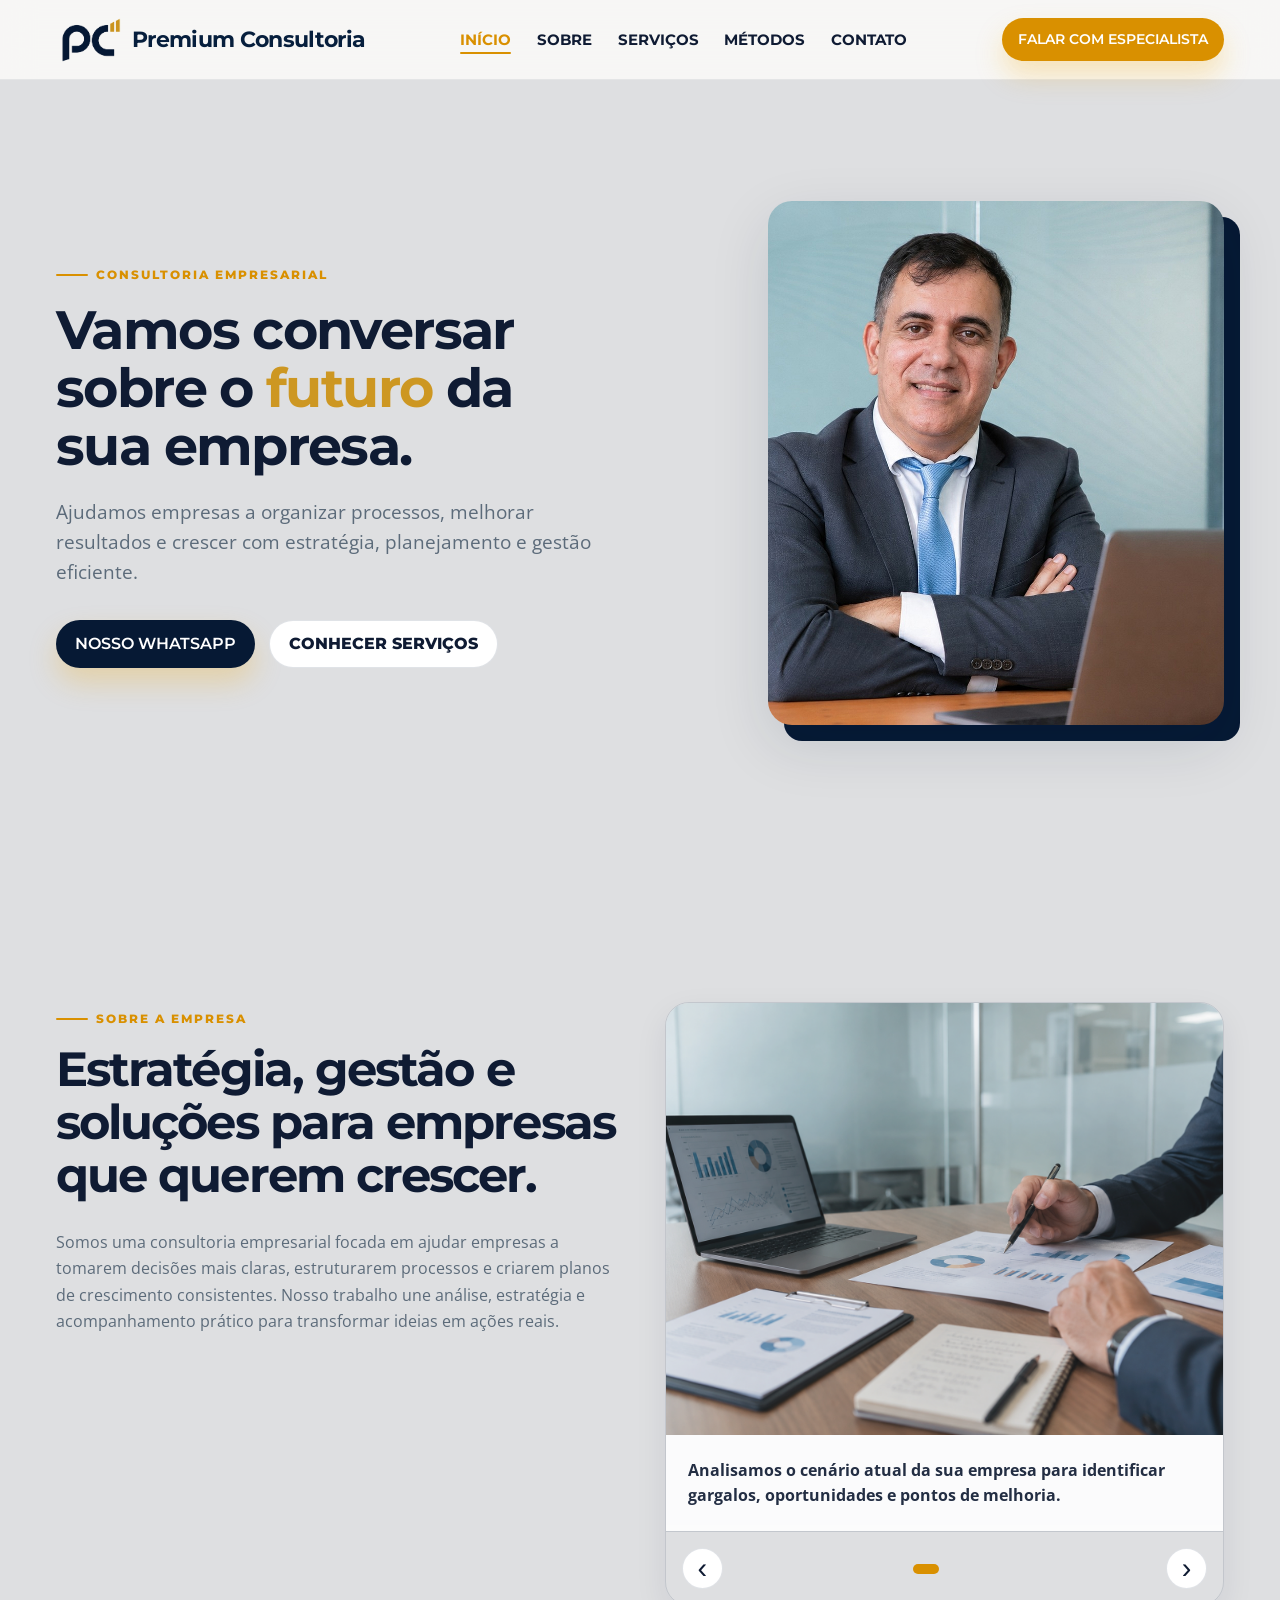
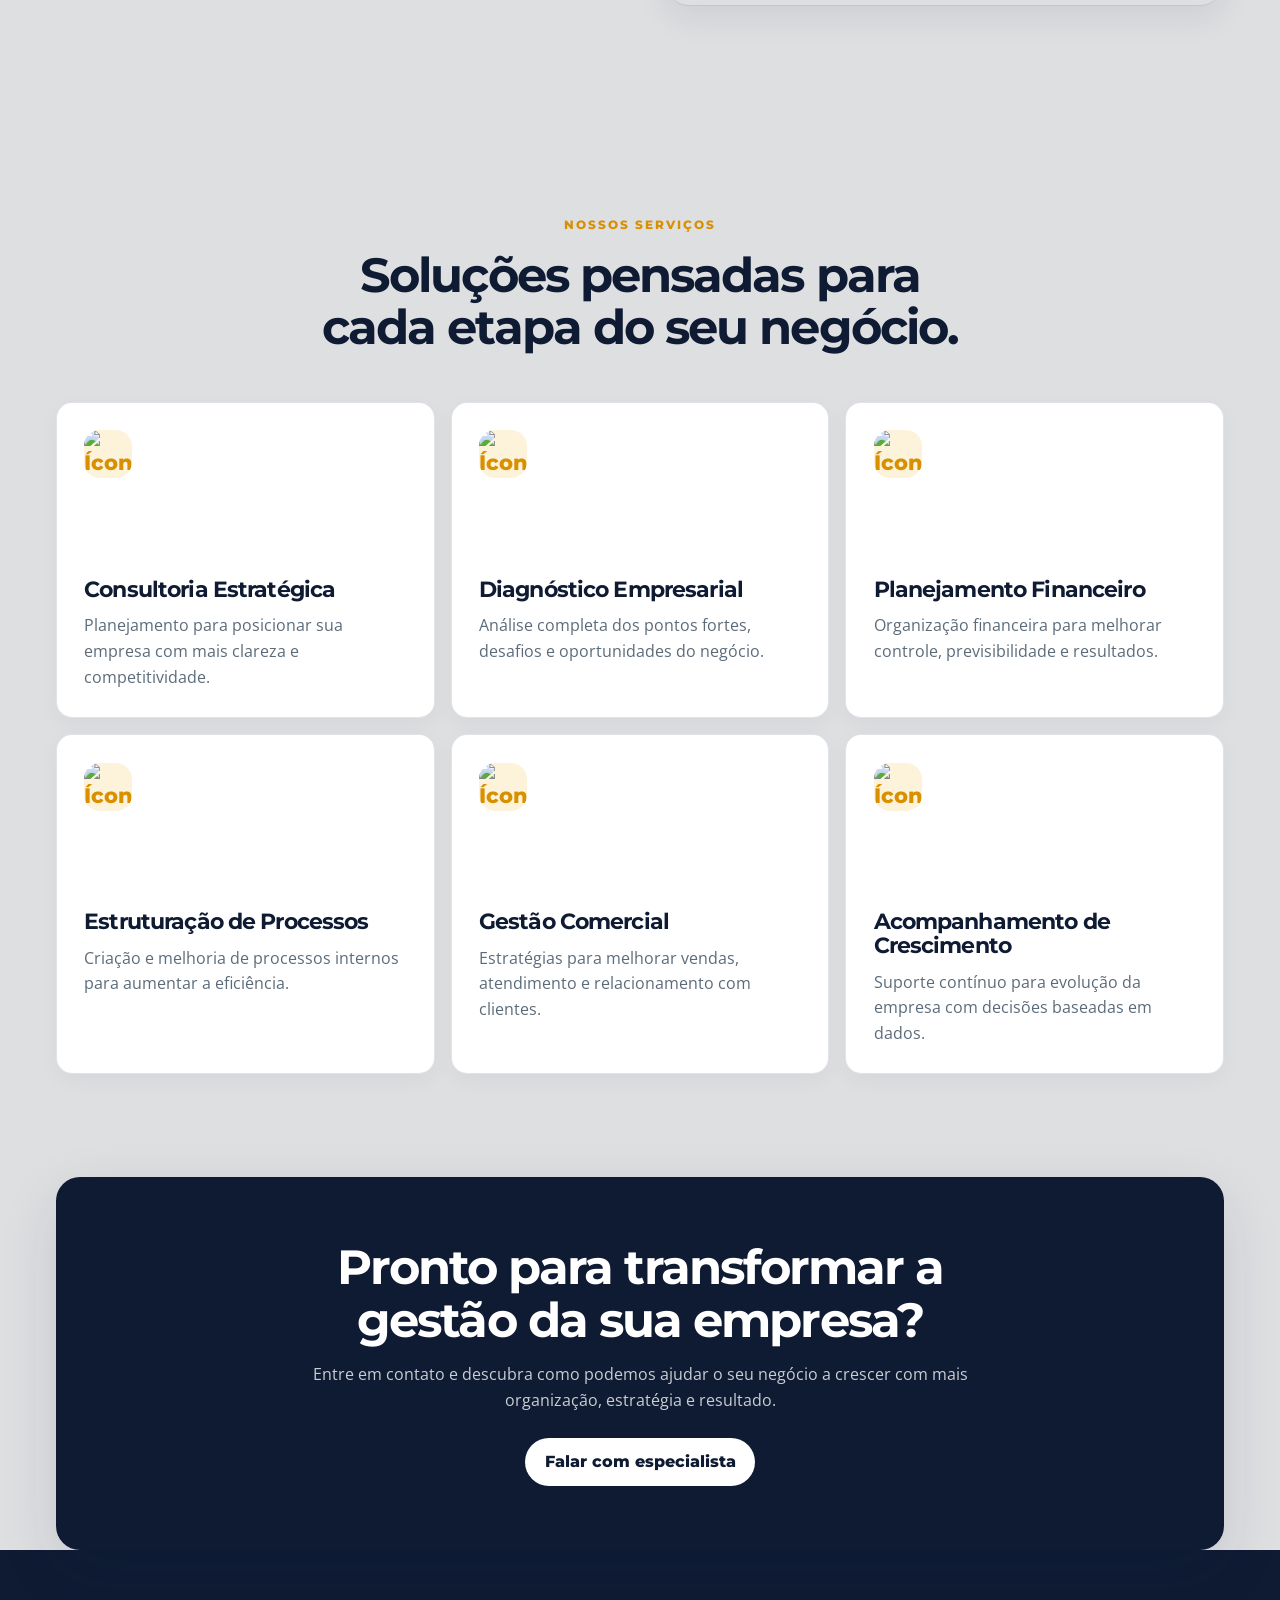
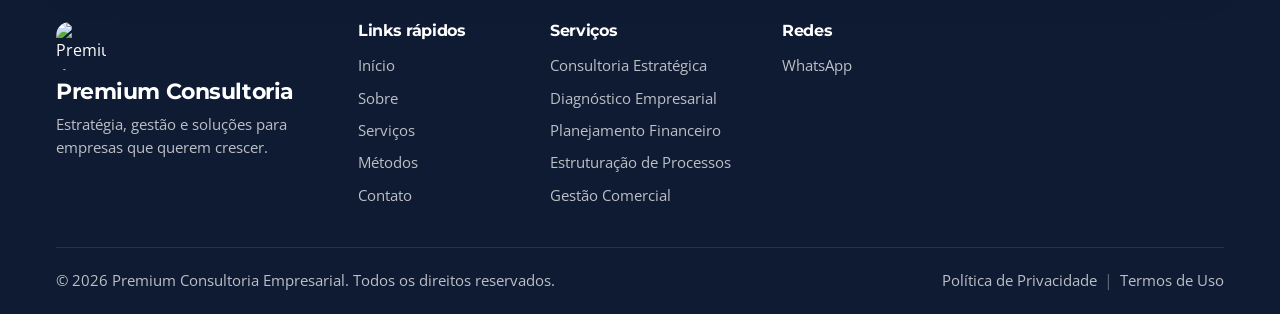
==== commit 3afc53d0: "mudei" ====
--- a/consultoria-site/index.html
+++ b/consultoria-site/index.html
@@ -51,7 +51,7 @@
       </nav>
 
          <a href="contato.html" class="btn btn--primary header__button">
-        FALE SOBRE SEU DESAFIO
+        FALAR COM ESPECIALISTA
        </a>
       </a>
     </div>
@@ -88,12 +88,6 @@
   target="_blank"
   rel="noopener"
 >
-  <img
-    src="assets/whatsapp.png"
-    alt=""
-    class="btn--whatsapp__icon"
-  >
-
   <span>NOSSO WHATSAPP</span>
 </a>
 
@@ -104,13 +98,13 @@
 
     </div>
 
-    <div class="hero__image-wrap reveal">
-      <img
-        src="assets/hero.jpg"
-        alt="Imagem principal da empresa"
-        class="hero__image"
-      />
-    </div>
+      <div class="hero__image-wrap reveal">
+     <img
+      src="assets/hero.jpg"
+      alt="Imagem principal da empresa"
+      class="hero__image"
+  />
+</div>
 
   </div>
 </section>
@@ -143,12 +137,7 @@
             estratégia e acompanhamento prático para transformar ideias em
             ações reais.
           </p>
-
-          <p>
-            Atuamos ao lado de empreendedores, gestores e equipes para entender
-            a realidade do negócio, identificar oportunidades e construir
-            soluções alinhadas aos objetivos da empresa.
-          </p>
+          
         </div>
 
       </div>
@@ -263,38 +252,61 @@
 
         <div class="services__grid">
           <article class="service-card reveal">
-            <!-- AQUI VOCÊ TROCA O ÍCONE DO CARD -->
-            <span class="service-card__icon">▣</span>
+           <img
+           src="assets/alvo.png"
+           alt="Ícone de consultoria estratégica"
+           class="service-card__icon"
+          >
             <h3>Consultoria Estratégica</h3>
             <p>Planejamento para posicionar sua empresa com mais clareza e competitividade.</p>
           </article>
 
           <article class="service-card reveal">
-            <span class="service-card__icon">◈</span>
+            <img
+            src="assets/lupa.png"
+            alt="Ícone de consultoria estratégica"
+            class="service-card__icon"
+           >
             <h3>Diagnóstico Empresarial</h3>
             <p>Análise completa dos pontos fortes, desafios e oportunidades do negócio.</p>
           </article>
 
           <article class="service-card reveal">
-            <span class="service-card__icon">◍</span>
+            <img
+            src="assets/acoes.png"
+            alt="Ícone de consultoria estratégica"
+            class="service-card__icon"
+           >
             <h3>Planejamento Financeiro</h3>
             <p>Organização financeira para melhorar controle, previsibilidade e resultados.</p>
           </article>
 
           <article class="service-card reveal">
-            <span class="service-card__icon">◎</span>
+            <img
+            src="assets/engrenagem.png"
+            alt="Ícone de consultoria estratégica"
+            class="service-card__icon"
+           >
             <h3>Estruturação de Processos</h3>
             <p>Criação e melhoria de processos internos para aumentar a eficiência.</p>
           </article>
 
           <article class="service-card reveal">
-            <span class="service-card__icon">◇</span>
+            <img
+            src="assets/pessoas.png"
+            alt="Ícone de consultoria estratégica"
+            class="service-card__icon"
+          >
             <h3>Gestão Comercial</h3>
             <p>Estratégias para melhorar vendas, atendimento e relacionamento com clientes.</p>
           </article>
 
           <article class="service-card reveal">
-            <span class="service-card__icon">◐</span>
+            <img
+            src="assets/negocios.png"
+            alt="Ícone de consultoria estratégica"
+            class="service-card__icon"
+           >
             <h3>Acompanhamento de Crescimento</h3>
             <p>Suporte contínuo para evolução da empresa com decisões baseadas em dados.</p>
           </article>
@@ -306,18 +318,27 @@
          CHAMADA PARA AÇÃO
          Texto final e botão de contato
     ========================= -->
-    <section class="cta section reveal">
-      <div class="container cta__box">
-        <!-- AQUI VOCÊ ALTERA A CHAMADA FINAL -->
-        <h2>Pronto para transformar a gestão da sua empresa?</h2>
-        <p>
-          Entre em contato e descubra como podemos ajudar o seu negócio a crescer com mais
-          organização, estratégia e resultado.
-        </p>
-        <a href="#" class="btn btn--light js-whatsapp" target="_blank" rel="noopener">Falar com especialista</a>
-      </div>
-    </section>
-  </main>
+ <section class="cta">
+  <div class="container cta__container">
+    <div class="cta__box reveal reveal--blue-box">
+      <h2>Pronto para transformar a gestão da sua empresa?</h2>
+
+      <p>
+        Entre em contato e descubra como podemos ajudar o seu negócio
+        a crescer com mais organização, estratégia e resultado.
+      </p>
+
+      <a
+        href="#"
+        class="btn btn--light js-whatsapp"
+        target="_blank"
+        rel="noopener"
+      >
+        Falar com especialista
+      </a>
+    </div>
+  </div>
+</section>
 
   <!-- =========================
        RODAPÉ
@@ -325,10 +346,8 @@
   <footer class="footer">
     <div class="container footer__grid">
       <div class="footer__col footer__brand">
-        <!-- AQUI VOCÊ SUBSTITUI assets/logo.png PELA SUA LOGO -->
-        <img src="assets/logo.png" alt="Logo da empresa" />
-        <!-- AQUI VOCÊ ALTERA O NOME DA EMPRESA -->
-        <h3>Nome da Empresa</h3>
+        <img src="assets/logo branca.png" alt="Premium Consultoria Empresarial" class="logo-rodape"/>
+        <h3>Premium Consultoria</h3>
         <p>Estratégia, gestão e soluções para empresas que querem crescer.</p>
       </div>
 
@@ -351,31 +370,21 @@
       </div>
 
       <div class="footer__col">
-        <h4>Contato</h4>
-        <!-- DADOS DE CONTATO -->
-        <p>Telefone: (00) 0000-0000</p>
-        <p>WhatsApp: (00) 90000-0000</p>
-        <p>E-mail: contato@suaempresa.com.br</p>
-        <p>Endereço: Sua cidade - Seu estado</p>
-        <p>Horário: Segunda a sexta, das 08h às 18h</p>
-      </div>
-
-      <div class="footer__col">
-        <h4>Redes sociais</h4>
-        <!-- LINKS DAS REDES SOCIAIS -->
-        <a href="#">Instagram</a>
-        <a href="#">LinkedIn</a>
-        <a href="#">YouTube</a>
+        <h4>Redes</h4>
         <a href="#" class="js-whatsapp" target="_blank" rel="noopener">WhatsApp</a>
       </div>
     </div>
 
     <div class="container footer__bottom">
-      <p>© 2026 Nome da Empresa. Todos os direitos reservados.</p>
+      <p>© 2026 Premium Consultoria Empresarial. Todos os direitos reservados.</p>
       <div>
-        <a href="#">Política de Privacidade</a>
-        <span>|</span>
-        <a href="#">Termos de Uso</a>
+      <a href="politica-de-privacidade.html">
+      Política de Privacidade
+      </a>
+      <span>|</span>
+      <a href="termos-de-uso.html">
+       Termos de Uso
+      </a>
       </div>
     </div>
   </footer>
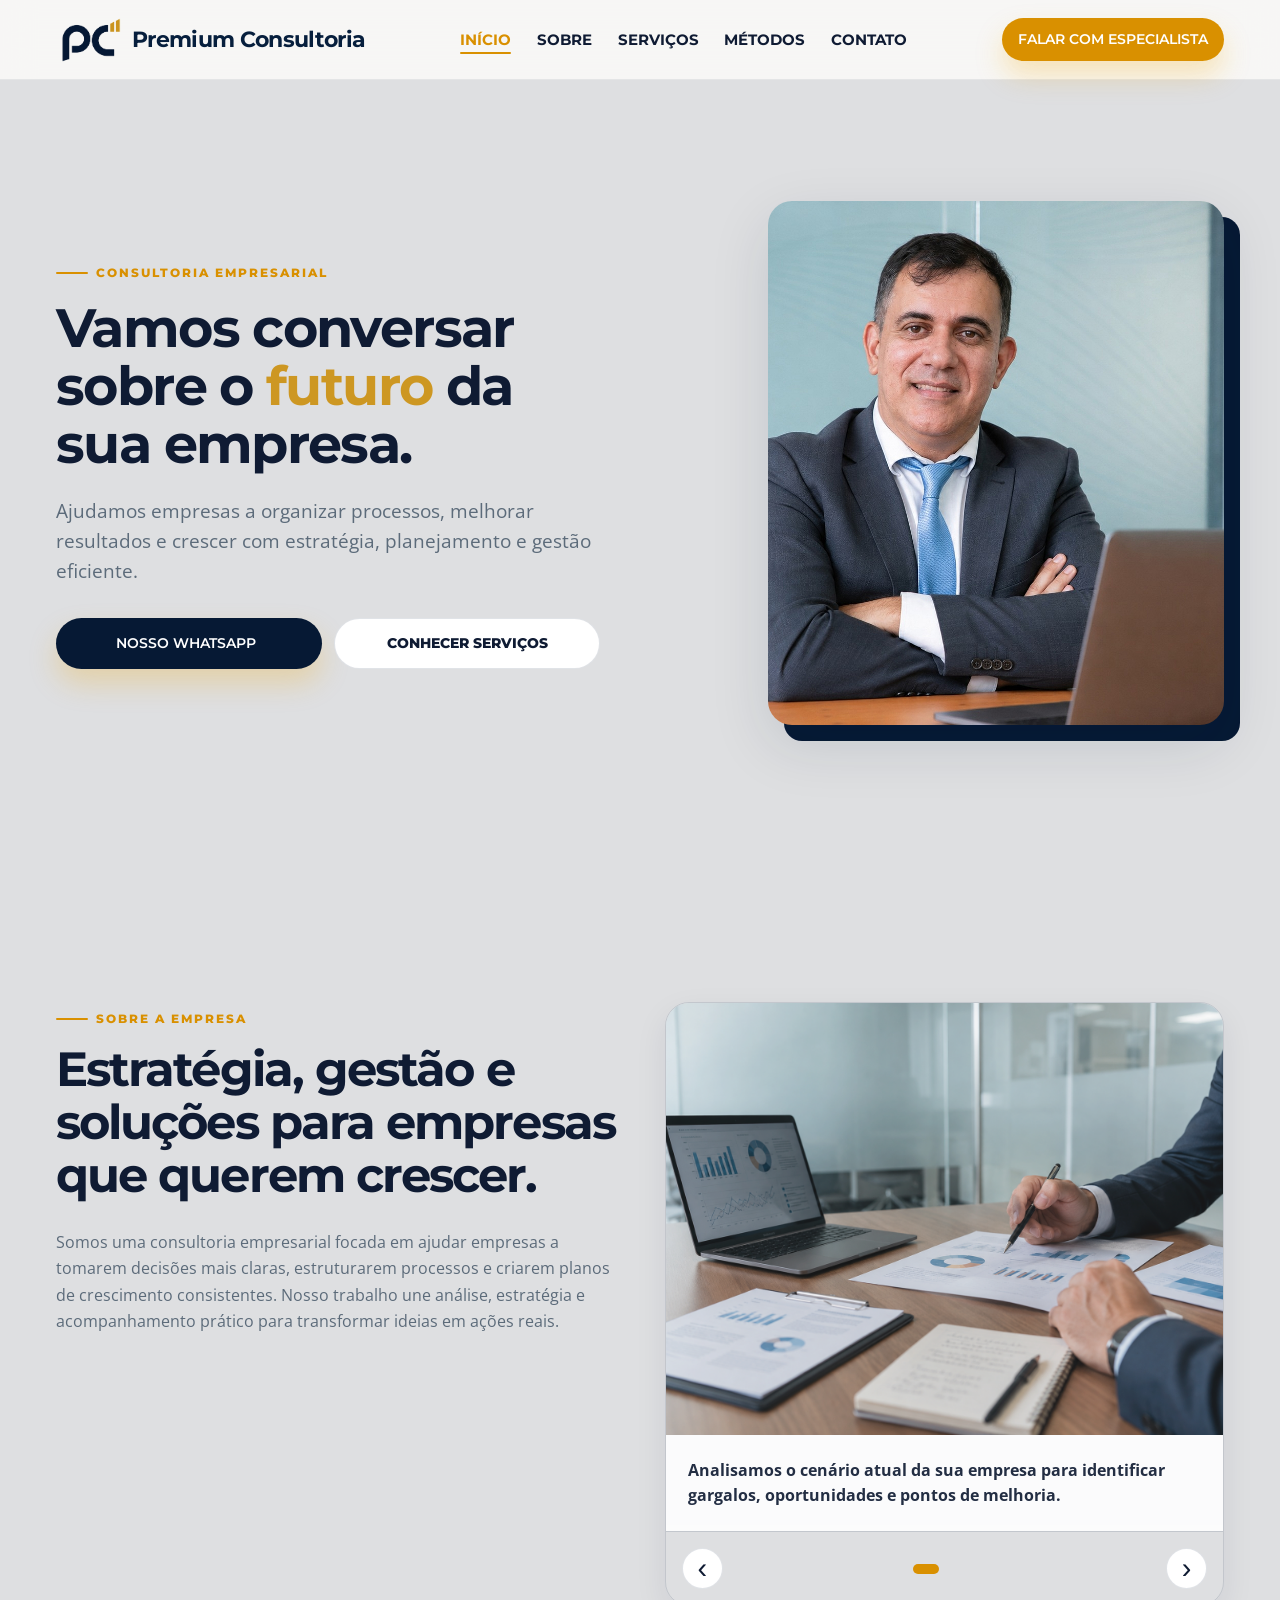
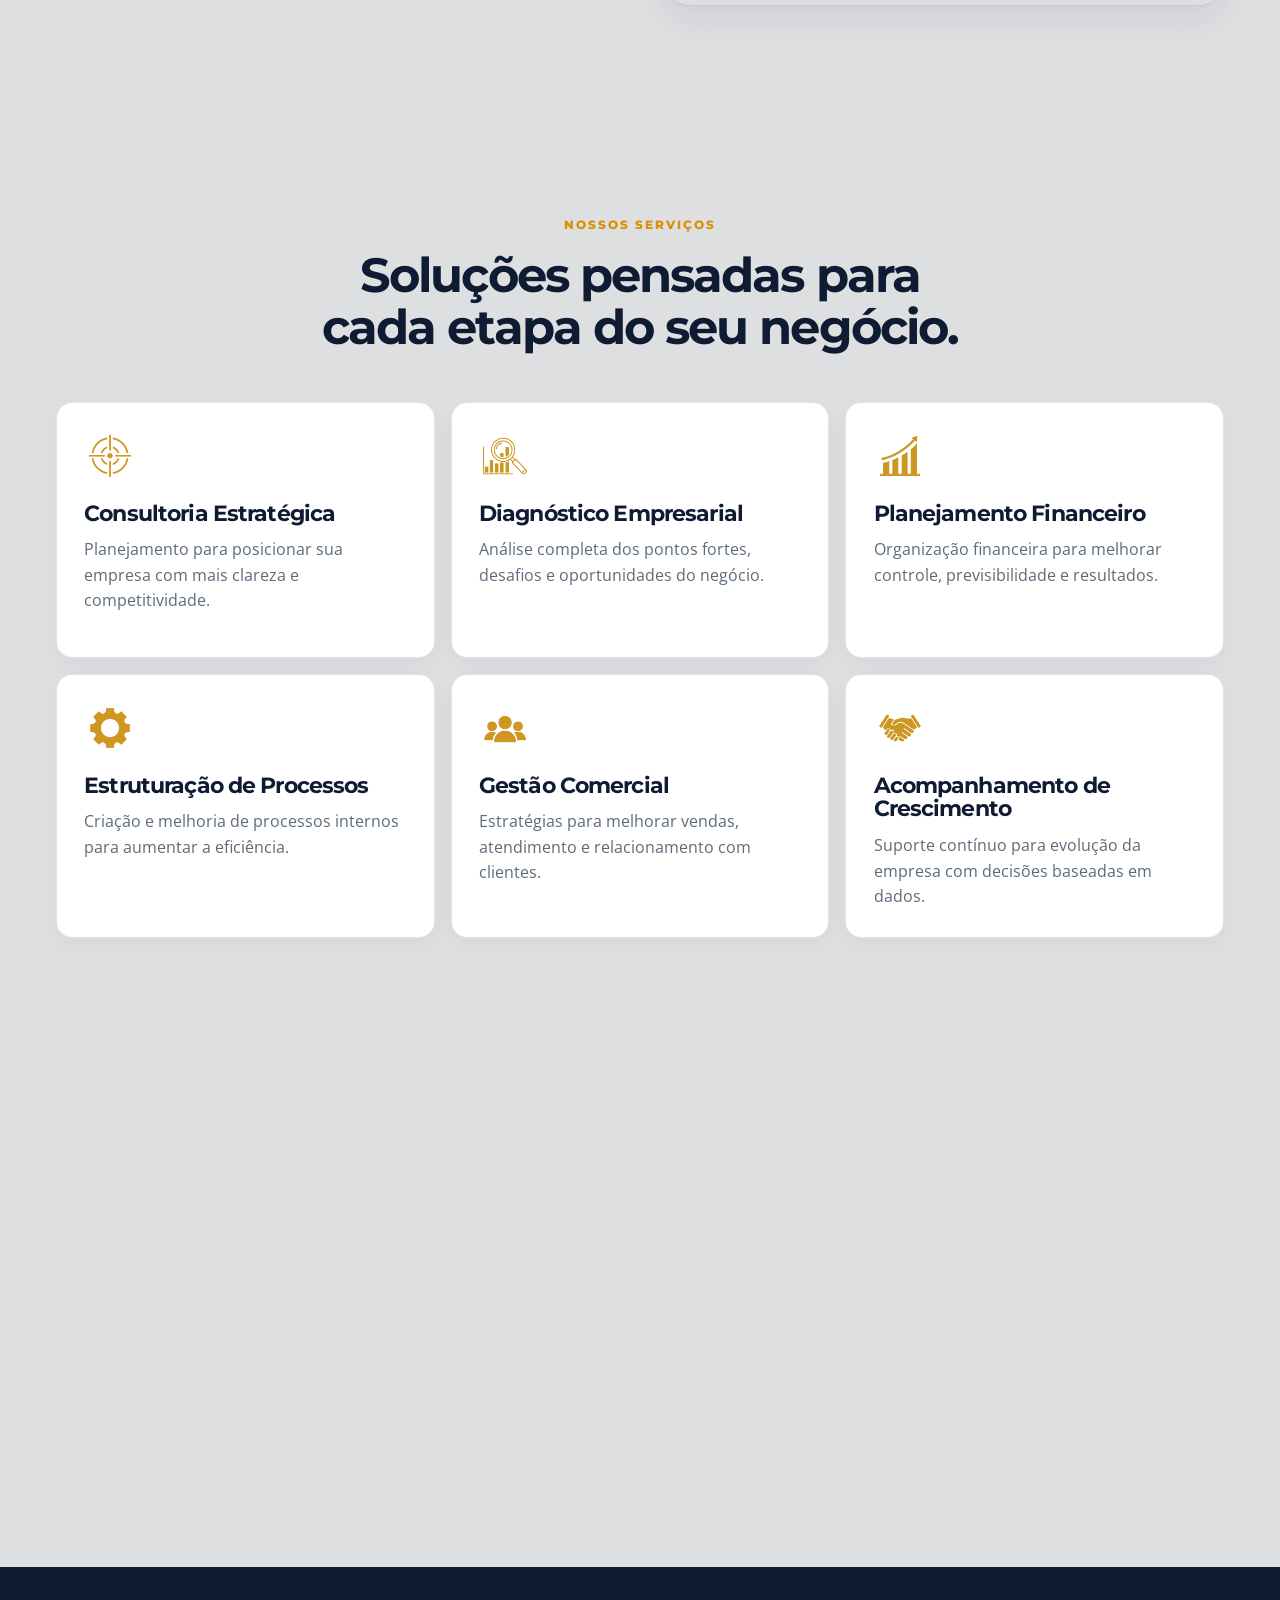
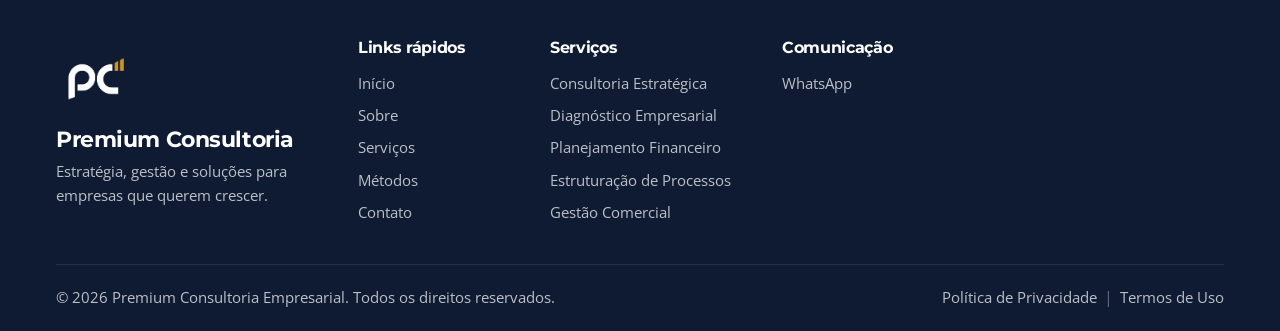
==== commit 50586a0c: "mudanças no rodapé" ====
--- a/consultoria-site/index.html
+++ b/consultoria-site/index.html
@@ -370,7 +370,7 @@
       </div>
 
       <div class="footer__col">
-        <h4>Redes</h4>
+        <h4>Comunicação</h4>
         <a href="#" class="js-whatsapp" target="_blank" rel="noopener">WhatsApp</a>
       </div>
     </div>
--- a/consultoria-site/css/style.css
+++ b/consultoria-site/css/style.css
@@ -375,7 +375,6 @@
 
 .hero__grid {
   display: grid;
-  grid-template-columns: minmax(0, 1.02fr) minmax(18rem, 0.98fr);
   align-items: center;
   gap: clamp(2.2rem, 6vw, 5rem);
 }
@@ -587,17 +586,17 @@
 }
 
 .service-card__icon {
-  width: 3rem;
-  height: 3rem;
-  display: inline-flex;
-  align-items: center;
-  justify-content: center;
+  display: block;
+  width: 52px;
+  height: 52px;
   margin-bottom: 1.2rem;
-  border-radius: 1rem;
-  background: rgba(242, 169, 0, 0.14);
-  color: var(--dourado-hover);
-  font-size: 1.3rem;
-  font-weight: 800;
+
+  object-fit: contain;
+  object-position: center;
+
+  background: transparent;
+  border: 0;
+  border-radius: 0;
 }
 
 .service-card h3 {
@@ -609,8 +608,10 @@
 CHAMADA PARA AÇÃO
 ========================= */
 .cta {
-  background: var(--fundo-site);
-  padding-top: 0;
+  background: #dedfe1;
+  padding-top: clamp(3rem, 6vw, 5rem);
+  padding-bottom: clamp(3rem, 6vw, 5rem);
+  overflow: hidden;
 }
 
 .cta__box {
@@ -642,29 +643,41 @@
 PÁGINA MÉTODOS
 ========================= */
 .page-hero {
-  padding-top: calc(var(--header-altura) + 4rem);
-  padding-bottom: clamp(3rem, 6vw, 5rem);
+  padding-top: calc(var(--header-altura) + 2rem);
+  padding-bottom: 1.5rem;
   background: var(--fundo-site);
 }
 
 .page-hero__content {
-  max-width: 54rem;
+  max-width: 46rem;
+  margin-inline: auto;
   text-align: center;
-  margin-inline: auto;
 }
 
 .page-hero__content .eyebrow {
-  margin-bottom: 1rem;
+  margin-bottom: 0.55rem;
 }
 
 .page-hero__content .eyebrow::before {
   display: none;
 }
 
+.page-hero__content h1 {
+  margin: 0;
+  font-size: clamp(2rem, 4vw, 3.25rem);
+  line-height: 1.1;
+  letter-spacing: -0.03em;
+}
+
 .page-hero__content p {
-  max-width: 43rem;
-  margin: 1.15rem auto 0;
+  max-width: 40rem;
+  margin: 0.7rem auto 0;
   font-size: clamp(1rem, 1.6vw, 1.15rem);
+}
+
+.page-hero + .method,
+.page-hero + .contact {
+  padding-top: 1.5rem;
 }
 
 .method {
@@ -798,10 +811,43 @@
   border: 1px solid var(--borda);
   border-radius: 0.9rem;
   background: var(--branco);
-  color: var(--texto);
+
+  /* Cor do texto digitado */
+  color: var(--azul-principal);
+
   outline: 0;
   padding: 0.9rem 1rem;
+
+  font-family: "Open Sans", sans-serif;
+  font-size: 1rem;
+  line-height: 1.5;
+
+  opacity: 1;
+  -webkit-text-fill-color: var(--azul-principal);
+
   transition: border-color 0.25s ease, box-shadow 0.25s ease;
+}
+
+.form-group input::placeholder,
+.form-group textarea::placeholder {
+  color: #7a8794;
+  opacity: 1;
+  -webkit-text-fill-color: #7a8794;
+}
+
+
+.form-group input:-webkit-autofill,
+.form-group input:-webkit-autofill:hover,
+.form-group input:-webkit-autofill:focus,
+.form-group textarea:-webkit-autofill {
+  -webkit-text-fill-color: var(--azul-principal) !important;
+  box-shadow: 0 0 0 1000px var(--branco) inset !important;
+  caret-color: var(--azul-principal);
+}
+
+.form-group input,
+.form-group textarea {
+  caret-color: var(--azul-principal);
 }
 
 .form-group textarea {
@@ -884,11 +930,12 @@
   gap: 0.55rem;
 }
 
-.footer__brand img {
-  width: 3.1rem;
-  height: 3.1rem;
+.logo-rodape {
+  width: 80px !important;
+  max-width: 80px !important;
+  height: auto !important;
+  display: block;
   object-fit: contain;
-  border-radius: 0.85rem;
 }
 
 .footer h3,
@@ -1210,7 +1257,6 @@
   }
 }
 
-/* AJUSTAR A ANIMAÇÃO PARA QUEM PREFERE MENOS MOVIMENTO */
 @media (prefers-reduced-motion: reduce) {
   html {
     scroll-behavior: auto;
@@ -1236,21 +1282,6 @@
   display: none;
 }
 
-.hero__actions .btn--whatsapp {
-  gap: 10px;
-  background-color: #061934;
-  color: #ffffff;
-  font-weight: 600;
-}
-
-.hero__actions .btn--whatsapp__icon {
-  width: 20px;
-  height: 20px;
-  flex: 0 0 20px;
-  object-fit: contain;
-  transform: scale(1.8);
-  transform-origin: center;
-}
 
 @media (min-width: 1024px) {
   .hero__grid {
@@ -1328,4 +1359,878 @@
     margin: 0;
     align-self: start;
   }
-}+}
+
+/* Seção branca ao redor da caixa */
+.cta {
+  background: var(--branco);
+  padding-top: clamp(3rem, 6vw, 5rem);
+  padding-bottom: clamp(3rem, 6vw, 5rem);
+  overflow: hidden;
+}
+
+/* Espaço nas laterais */
+.cta__container {
+  padding-left: clamp(1rem, 3vw, 2rem);
+  padding-right: clamp(1rem, 3vw, 2rem);
+}
+
+/* Caixa azul */
+.cta__box {
+  width: 100%;
+  max-width: 68rem;
+  margin-left: auto;
+  margin-right: auto;
+  padding: clamp(2rem, 5vw, 4rem);
+  border-radius: var(--raio);
+  background: linear-gradient(
+    135deg,
+    var(--azul-principal),
+    var(--azul-profundo)
+  );
+  text-align: center;
+  box-shadow: var(--sombra);
+}
+
+/* Caixa aparece */
+.reveal--blue-box {
+  opacity: 0;
+  transform: none !important;
+  transition: opacity 0.5s ease !important;
+  transition-delay: 0s !important;
+}
+
+.reveal--blue-box.is-visible {
+  opacity: 1;
+  transform: none !important;
+}
+
+html body main .cta {
+  background-color: #dedfe1 !important;
+  background-image: none !important;
+}
+
+html body main .cta > .container,
+html body main .cta .cta__container {
+  background-color: transparent !important;
+}
+
+html body main .cta .cta__box {
+  background: linear-gradient(
+    135deg,
+    var(--azul-principal),
+    var(--azul-profundo)
+  ) !important;
+}
+
+/* =========================
+   PÁGINAS LEGAIS
+========================= */
+
+.legal-page {
+  min-height: 100vh;
+  padding-top: calc(var(--header-altura, 5rem) + 4rem);
+  padding-bottom: clamp(3rem, 7vw, 6rem);
+  background: var(--fundo-site);
+}
+
+.legal-page__content {
+  width: min(100% - 2rem, 58rem);
+  margin-inline: auto;
+  padding: clamp(1.5rem, 5vw, 3.5rem);
+  border: 1px solid var(--borda);
+  border-radius: var(--raio);
+  background: var(--branco);
+  box-shadow: var(--sombra);
+}
+
+.legal-page__content h1 {
+  font-size: clamp(1.8rem, 3vw, 2.4rem);
+  line-height: 1.2;
+  letter-spacing: -0.02em;
+  margin-top: 0.75rem;
+  margin-bottom: 0.75rem;
+}
+
+.legal-page__date {
+  margin-bottom: 2.5rem;
+  color: var(--texto-suave);
+  font-size: 0.9rem;
+}
+
+.legal-page__content h2 {
+  margin-top: 2rem;
+  margin-bottom: 0.75rem;
+  color: var(--azul-principal);
+  font-size: clamp(1.15rem, 2vw, 1.4rem);
+}
+
+.legal-page__content p {
+  margin-bottom: 1rem;
+  line-height: 1.75;
+}
+
+.legal-page__content ul {
+  margin: 0 0 1.5rem 1.25rem;
+}
+
+.legal-page__content li {
+  margin-bottom: 0.5rem;
+  line-height: 1.6;
+  color: var(--texto-suave, #5c6b7a) !important;
+  -webkit-text-fill-color: var(--texto-suave, #5c6b7a) !important;
+  opacity: 1 !important;
+  visibility: visible !important;
+}
+
+.legal-page__content li::marker {
+  color: var(--azul-principal, #1e3a5f) !important;
+}
+
+.legal-page__content a {
+  color: var(--azul-principal);
+  font-weight: 700;
+  text-decoration: underline;
+}
+
+@media (max-width: 600px) {
+  .legal-page {
+    padding-top: calc(var(--header-altura, 5rem) + 2rem);
+  }
+
+  .legal-page__content {
+    width: min(100% - 1.25rem, 58rem);
+    border-radius: 1rem;
+  }
+}
+
+.privacy-notice {
+  grid-column: 1 / -1;
+  margin: 0;
+  font-size: 0.82rem;
+  line-height: 1.5;
+  color: var(--texto-suave);
+}
+
+.privacy-notice a {
+  color: var(--azul-principal);
+  font-weight: 700;
+  text-decoration: underline;
+}
+
+/* Cards da página Métodos */
+.method-step {
+  max-width: 760px;          /* deixa o bloco menor */
+  margin: 0 auto 1.5rem;     /* centraliza */
+  padding: 1.5rem 1.75rem;
+  background: #ffffff;       /* fundo branco */
+  border: 1px solid rgba(7, 31, 61, 0.12);
+  border-radius: 1.25rem;
+  box-shadow: 0 0.75rem 2rem rgba(7, 31, 61, 0.06);
+}
+
+.method-step__header {
+  display: flex;
+  align-items: center;
+  gap: 1rem;
+  margin-bottom: 1rem;
+}
+
+.method-step__number {
+  width: 52px;
+  height: 52px;
+  border-radius: 50%;
+  background: #061934;
+  color: #f4b000;
+  display: flex;
+  align-items: center;
+  justify-content: center;
+  font-weight: 700;
+  font-size: 1.1rem;
+  flex-shrink: 0;
+}
+
+.method-step__header h3 {
+  margin: 0;
+  color: #061934;
+  font-size: 1.9rem;
+  line-height: 1.2;
+}
+
+.method-step p {
+  margin: 0;
+  color: #5c6b7a;
+  font-size: 1rem;
+  line-height: 1.7;
+}
+
+/* =========================
+   CARDS DA PÁGINA MÉTODOS
+========================= */
+
+.method {
+  background: var(--fundo-site);
+}
+
+/* Deixa o conjunto menor e centralizado */
+.method__timeline {
+  width: min(100%, 44rem);
+  max-width: 44rem;
+  margin-inline: auto;
+  gap: 1.25rem;
+}
+
+/* Card individual */
+.method-card {
+  width: 100%;
+  display: grid;
+  grid-template-columns: 3.5rem minmax(0, 1fr);
+  column-gap: 1rem;
+  row-gap: 0.35rem;
+  align-items: center;
+
+  padding: 1.25rem 1.4rem;
+
+  background: #ffffff;
+  border: 1px solid rgba(7, 31, 61, 0.12);
+  border-radius: 1.2rem;
+
+  box-shadow: 0 0.5rem 1.5rem rgba(7, 31, 61, 0.06);
+}
+
+/* Número */
+.method-card span {
+  grid-column: 1;
+  grid-row: 1 / span 2;
+
+  width: 3.1rem;
+  height: 3.1rem;
+
+  display: flex;
+  align-items: center;
+  justify-content: center;
+
+  align-self: center;
+
+  border-radius: 50%;
+  background: var(--azul-principal);
+  color: var(--dourado);
+
+  font-weight: 800;
+}
+
+/* Título */
+.method-card h2 {
+  grid-column: 2;
+  grid-row: 1;
+
+  margin: 0;
+  color: var(--azul-principal);
+
+  font-size: clamp(1.15rem, 2vw, 1.45rem);
+  line-height: 1.25;
+}
+
+/* Descrição corretamente abaixo do título */
+.method-card p {
+  grid-column: 2;
+  grid-row: 2;
+
+  width: 100%;
+  margin: 0;
+
+  color: var(--texto-suave);
+  font-size: 1rem;
+  line-height: 1.6;
+
+  overflow-wrap: normal;
+  word-break: normal;
+}
+
+/* Linha vertical da sequência */
+.method__timeline::before {
+  left: 2.95rem;
+}
+
+/* Botão centralizado */
+.method__cta {
+  display: flex;
+  justify-content: center;
+  margin-top: 2rem;
+}
+
+/* =========================================
+   AJUSTES PARA CELULARES PEQUENOS
+========================================= */
+
+@media (max-width: 480px) {
+
+  /* -----------------------------------------
+     PÁGINA DE MÉTODOS E PÁGINAS INTERNAS
+  ----------------------------------------- */
+
+  .page-hero {
+    padding-top: calc(var(--header-altura) + 1.35rem);
+    padding-bottom: 1.15rem;
+  }
+
+  .page-hero + .method,
+  .page-hero + .contact {
+    padding-top: 1.15rem;
+  }
+
+  /* Evita que "MÉTODO DA CONSULTORIA" seja cortado */
+  .page-hero__content .eyebrow {
+    display: block;
+    width: 100%;
+    max-width: 100%;
+    margin-bottom: 0.65rem;
+
+    font-size: 0.68rem;
+    line-height: 1.4;
+    letter-spacing: 0.1em;
+
+    text-align: center;
+    white-space: normal;
+    overflow: visible;
+    overflow-wrap: normal;
+    word-break: normal;
+  }
+
+  .page-hero__content h1 {
+    margin: 0;
+    font-size: clamp(1.75rem, 9vw, 2.15rem);
+    line-height: 1.12;
+    letter-spacing: -0.025em;
+  }
+
+  .page-hero__content p {
+    margin-top: 0.75rem;
+    font-size: 0.92rem;
+    line-height: 1.5;
+  }
+
+  /* -----------------------------------------
+     TELA INICIAL
+  ----------------------------------------- */
+
+  .hero {
+    min-height: auto;
+    padding-top: calc(var(--header-altura) + 1.25rem);
+    padding-bottom: 1.75rem;
+    align-items: flex-start;
+  }
+
+  .hero__grid {
+    gap: 1.25rem;
+  }
+
+  .hero__content h1 {
+    margin: 0;
+    font-size: clamp(2rem, 10vw, 2.6rem);
+    line-height: 1.08;
+    letter-spacing: -0.035em;
+  }
+
+  .hero__content p {
+    margin-top: 0.75rem;
+    font-size: 0.92rem;
+    line-height: 1.5;
+  }
+
+  /* Coloca os dois botões na mesma linha */
+  .hero__actions {
+    display: grid;
+    grid-template-columns: repeat(2, minmax(0, 1fr));
+    width: 100%;
+    gap: 0.6rem;
+    margin-top: 1rem;
+  }
+
+  .hero__actions .btn {
+    width: auto;
+    min-width: 0;
+    min-height: 2.9rem;
+    padding: 0.65rem 0.45rem;
+
+    font-size: 0.78rem;
+    line-height: 1.2;
+    text-align: center;
+    white-space: normal;
+  }
+
+  /* Imagem mais compacta para não alongar o início */
+  .hero__image-wrap {
+    margin-top: 0.25rem;
+  }
+
+  .hero__image {
+    width: 100%;
+    max-height: 13rem;
+    object-fit: cover;
+    object-position: center;
+    border-radius: 1rem;
+  }
+}
+
+/* BOTÕES DA SEÇÃO INICIAL SEMPRE DO MESMO TAMANHO */
+.hero__actions {
+  display: grid;
+  grid-template-columns: repeat(2, minmax(0, 1fr));
+  gap: 0.75rem;
+  width: 100%;
+  max-width: 34rem;
+}
+
+.hero__actions .btn {
+  width: 100%;
+  min-width: 0;
+  height: 3.2rem;
+  min-height: 3.2rem;
+  padding: 0.65rem 0.75rem;
+  display: inline-flex;
+  align-items: center;
+  justify-content: center;
+  font-size: clamp(0.72rem, 2.5vw, 0.9rem);
+  line-height: 1;
+  text-align: center;
+  white-space: nowrap;
+}
+
+.hero__actions .btn--whatsapp {
+  position: static;
+  gap: 0.35rem;
+  transform: none;
+  background-color: #061934;
+  color: #ffffff;
+  font-weight: 600;
+}
+
+.hero__actions .btn--whatsapp__icon {
+  position: static;
+  width: 15px;
+  height: 15px;
+  flex: 0 0 15px;
+  object-fit: contain;
+  transform: none;
+}
+
+.hero__actions .btn--whatsapp span {
+  width: auto;
+  color: inherit;
+  font: inherit;
+  line-height: 1;
+  text-align: left;
+  white-space: nowrap;
+  transform: translateX(-5px);
+}
+
+/* Títulos principais em celulares */
+@media (max-width: 768px) {
+  .hero__content h1,
+  .page-hero__content h1,
+  .legal-page__content h1 {
+    font-size: clamp(1.75rem, 7.5vw, 2.35rem);
+    line-height: 1.12;
+    letter-spacing: -0.025em;
+  }
+}
+
+/* Ajuste para celulares pequenos */
+@media (max-width: 480px) {
+  .hero__content h1,
+  .page-hero__content h1,
+  .legal-page__content h1 {
+    font-size: clamp(1.65rem, 7.8vw, 2.05rem);
+    line-height: 1.12;
+  }
+}
+
+/* Ajusta os textos acima dos títulos no celular */
+@media (max-width: 768px) {
+  .eyebrow {
+    font-size: 0.66rem;
+    line-height: 1.35;
+    letter-spacing: 0.11em;
+  }
+}
+
+/* Celulares pequenos */
+@media (max-width: 480px) {
+  .eyebrow {
+    font-size: 0.6rem;
+    line-height: 1.35;
+    letter-spacing: 0.08em;
+  }
+
+  /* Garante que o texto da página de métodos não seja cortado */
+  .page-hero__content .eyebrow {
+    max-width: 100%;
+    white-space: normal;
+    overflow: visible;
+    text-align: center;
+  }
+}
+
+/* ==================================================
+   VERSÃO COMPLETA PARA TABLETS E IPADS
+   Estrutura semelhante ao computador, em escala menor
+================================================== */
+
+@media (min-width: 768px) and (max-width: 1180px) {
+  :root {
+    --header-altura: 4.75rem;
+  }
+
+  .container {
+    width: min(calc(100% - 2.5rem), 70rem);
+  }
+
+  .section {
+    padding-block: 3rem;
+  }
+
+  /* Tela inicial: conteúdo compacto, sem ocupar 100vh */
+  .hero {
+    min-height: auto;
+    padding-top: calc(var(--header-altura) + 1rem);
+    padding-bottom: 1.5rem;
+    display: flex;
+    align-items: center;
+  }
+
+  .hero + .about {
+    padding-top: 2rem;
+  }
+
+  .hero__grid {
+    display: grid !important;
+    grid-template-columns: minmax(0, 1.08fr) minmax(17rem, 0.92fr) !important;
+    align-items: center;
+    gap: clamp(1.5rem, 4vw, 3.25rem);
+  }
+
+  .hero__content {
+    width: 100%;
+    max-width: 35rem;
+    min-width: 0;
+  }
+
+  .hero__content h1 {
+    margin: 0;
+    font-size: clamp(2.15rem, 4.5vw, 3.5rem);
+    line-height: 1.08;
+    letter-spacing: -0.035em;
+  }
+
+  .hero__content p {
+    max-width: 33rem;
+    margin-top: 0.85rem;
+    font-size: clamp(0.9rem, 1.35vw, 1.05rem);
+    line-height: 1.5;
+  }
+
+  .hero__actions {
+    width: 100%;
+    max-width: 31rem;
+    gap: 0.65rem;
+    margin-top: 1.15rem;
+  }
+
+  .hero__actions .btn {
+    height: 3rem;
+    min-height: 3rem;
+    padding: 0.6rem 0.65rem;
+    font-size: clamp(0.7rem, 1.15vw, 0.84rem);
+  }
+
+  /* Imagem e fundo azul permanecem encaixados */
+  .hero__image-wrap {
+    position: relative;
+    isolation: isolate;
+    width: clamp(18rem, 31vw, 23rem);
+    max-width: 100%;
+    margin-inline: auto;
+    overflow: visible;
+  }
+
+  .hero__image-wrap::before {
+    content: "";
+    position: absolute;
+    inset: 0.7rem -0.7rem -0.7rem 0.7rem;
+    z-index: 0;
+    background: var(--azul-principal);
+    border-radius: 1.1rem;
+  }
+
+  .hero__image {
+    position: relative;
+    z-index: 1;
+    display: block;
+    width: 100%;
+    max-width: none;
+    height: auto;
+    max-height: none;
+    aspect-ratio: 4 / 4.6;
+    object-fit: cover;
+    border-radius: 1.1rem;
+    box-shadow: var(--sombra);
+  }
+
+  /* Sobre a empresa e carrossel lado a lado */
+  .about .section-heading {
+    max-width: 54rem;
+    margin-bottom: 2rem;
+  }
+
+  .about__grid {
+    display: grid !important;
+    grid-template-columns: minmax(0, 0.9fr) minmax(20rem, 1.1fr) !important;
+    align-items: start;
+    gap: clamp(1.5rem, 3vw, 2.5rem);
+  }
+
+  .about__text {
+    width: 100%;
+    min-width: 0;
+    gap: 0.85rem;
+    font-size: 0.96rem;
+    line-height: 1.65;
+  }
+
+  .about .carousel {
+    width: 100%;
+    min-width: 0;
+    margin: 0;
+  }
+
+  .carousel__viewport {
+    min-height: clamp(22rem, 42vw, 29rem);
+  }
+
+  .carousel__slide img {
+    width: 100%;
+    height: 100%;
+    min-height: 0;
+    object-fit: cover;
+  }
+
+  .carousel__slide p {
+    padding: 1rem 1.1rem;
+    font-size: 0.92rem;
+    line-height: 1.45;
+  }
+
+  .carousel__controls {
+    padding: 0.75rem 1rem;
+  }
+
+  .carousel__button {
+    width: 2.35rem;
+    height: 2.35rem;
+    font-size: 1.55rem;
+  }
+
+  /* Serviços */
+  .services__grid {
+    grid-template-columns: repeat(2, minmax(0, 1fr));
+    gap: 1rem;
+  }
+
+  .service-card {
+    min-height: 14rem;
+    padding: 1.3rem;
+  }
+
+  .service-card__icon {
+    width: 2.7rem;
+    height: 2.7rem;
+    margin-bottom: 0.9rem;
+  }
+
+  .service-card h3 {
+    font-size: 1.05rem;
+  }
+
+  .service-card p {
+    font-size: 0.92rem;
+    line-height: 1.55;
+  }
+
+  /* Chamada final */
+  .cta__box {
+    padding: clamp(2rem, 4vw, 3rem);
+  }
+
+  .cta__box h2 {
+    font-size: clamp(1.8rem, 3.5vw, 2.5rem);
+  }
+
+  /* Métodos e contato */
+  .page-hero {
+    padding-top: calc(var(--header-altura) + 1.15rem);
+    padding-bottom: 0.85rem;
+  }
+
+  .page-hero__content h1 {
+    font-size: 2.05rem;
+  }
+
+  .page-hero__content p {
+    margin-top: 0.55rem;
+    font-size: 0.95rem;
+  }
+
+  .page-hero + .method,
+  .page-hero + .contact {
+    padding-top: 0.9rem;
+  }
+
+  .method__timeline {
+    width: min(100%, 44rem);
+    max-width: 44rem;
+  }
+
+  .contact__grid {
+    display: grid !important;
+    grid-template-columns: minmax(0, 1.05fr) minmax(17rem, 0.95fr) !important;
+    align-items: start;
+    gap: 1.5rem;
+  }
+
+  .contact__form-area,
+  .contact__info {
+    min-width: 0;
+    padding: clamp(1.25rem, 3vw, 2rem);
+  }
+
+  .footer__grid {
+    grid-template-columns: repeat(3, minmax(0, 1fr));
+    gap: 1.5rem;
+  }
+}
+
+/* =========================================
+   CARROSSEL ADAPTADO PARA CELULAR
+========================================= */
+
+@media (max-width: 768px) {
+
+  .carousel {
+    border-radius: 1.1rem;
+  }
+
+  /* Altura geral mais equilibrada */
+  .carousel__viewport {
+    min-height: 22rem;
+  }
+
+  /* Imagem do carrossel */
+  .carousel__slide img {
+    min-height: 15rem;
+    object-fit: cover;
+  }
+
+  /* Frases dentro do carrossel */
+  .carousel__slide p {
+    padding: 0.8rem 1rem;
+
+    font-size: clamp(0.82rem, 2.7vw, 0.92rem);
+    line-height: 1.45;
+    letter-spacing: normal;
+  }
+
+  /* Área onde ficam as setas e os indicadores */
+  .carousel__controls {
+    min-height: 2.9rem;
+    padding: 0.45rem 0.7rem;
+    gap: 0.6rem;
+  }
+
+  /* Setas menores */
+  .carousel__button {
+    width: 1.9rem;
+    height: 1.9rem;
+    flex: 0 0 1.9rem;
+
+    font-size: 1.15rem;
+    line-height: 1;
+  }
+
+  /* Bolinhas menores */
+  .carousel__dots {
+    gap: 0.35rem;
+  }
+
+  .carousel__dot {
+    width: 0.5rem;
+    height: 0.5rem;
+  }
+
+  .carousel__dot.is-active {
+    width: 1.2rem;
+  }
+}
+
+/* =========================================
+   BOTÃO DO WHATSAPP
+========================================= */
+
+.hero__actions .btn--whatsapp {
+  display: inline-flex;
+  align-items: center;
+  justify-content: center;
+
+  gap: 0.35rem;
+  background: #061934;
+  color: #ffffff;
+}
+
+.hero__actions .btn--whatsapp__icon {
+  display: block;
+
+  width: 15px;
+  height: 15px;
+  flex: 0 0 15px;
+
+  object-fit: contain;
+  transform: none;
+}
+
+.hero__actions .btn--whatsapp span {
+  width: auto;
+  color: inherit;
+  font: inherit;
+  line-height: 1;
+  white-space: nowrap;
+
+  /* Mantém a configuração que estava boa no celular */
+  transform: translateX(-5px);
+}
+
+/* Tablet, notebook e computador */
+@media (min-width: 769px) {
+
+  .hero__actions .btn--whatsapp {
+    gap: 0.5rem;
+
+    /*
+      O espaçamento maior na direita desloca suavemente
+      imagem e texto para a esquerda, sem colocá-los na ponta.
+    */
+    padding-left: 1rem;
+    padding-right: 1.4rem;
+  }
+
+  /* A imagem fica maior nas telas grandes */
+  .hero__actions .btn--whatsapp__icon {
+    width: 24px;
+    height: 24px;
+    flex-basis: 24px;
+  }
+
+  .hero__actions .btn--whatsapp span {
+    transform: none;
+  }
+}
+
